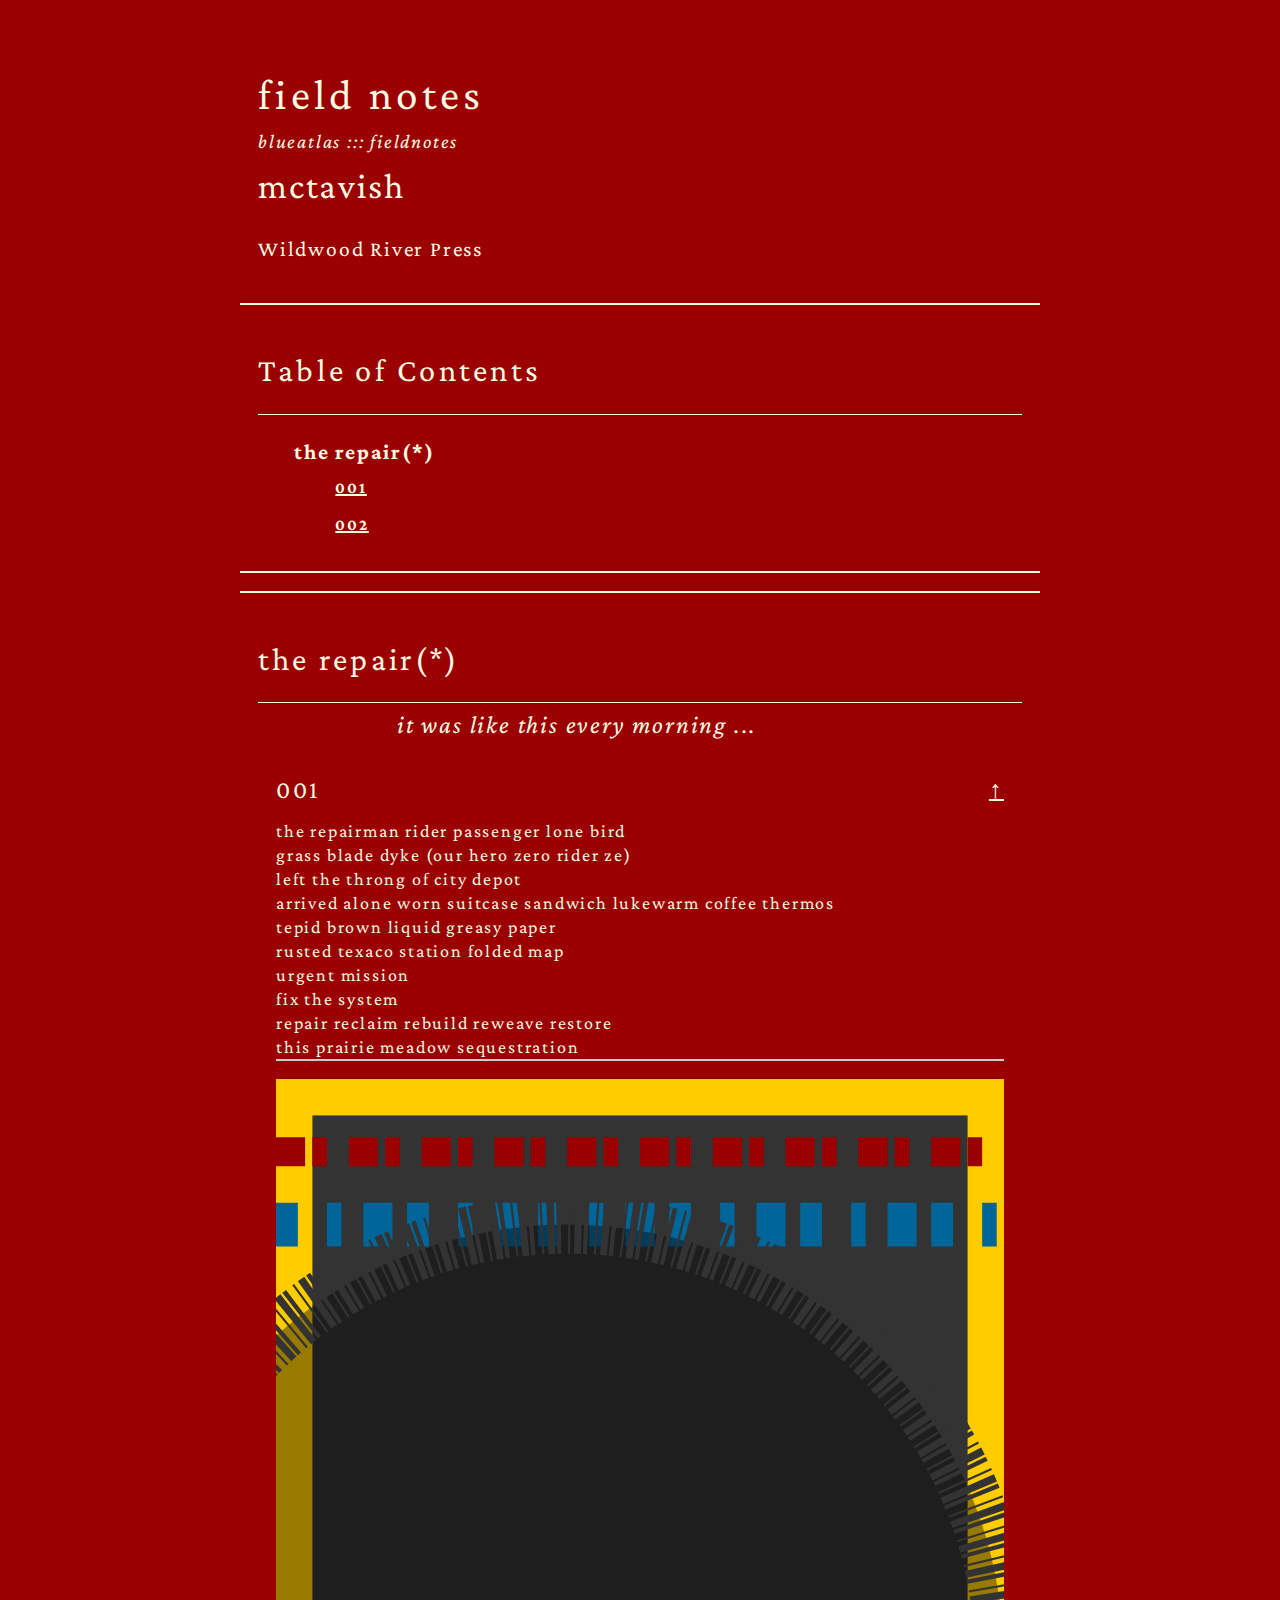
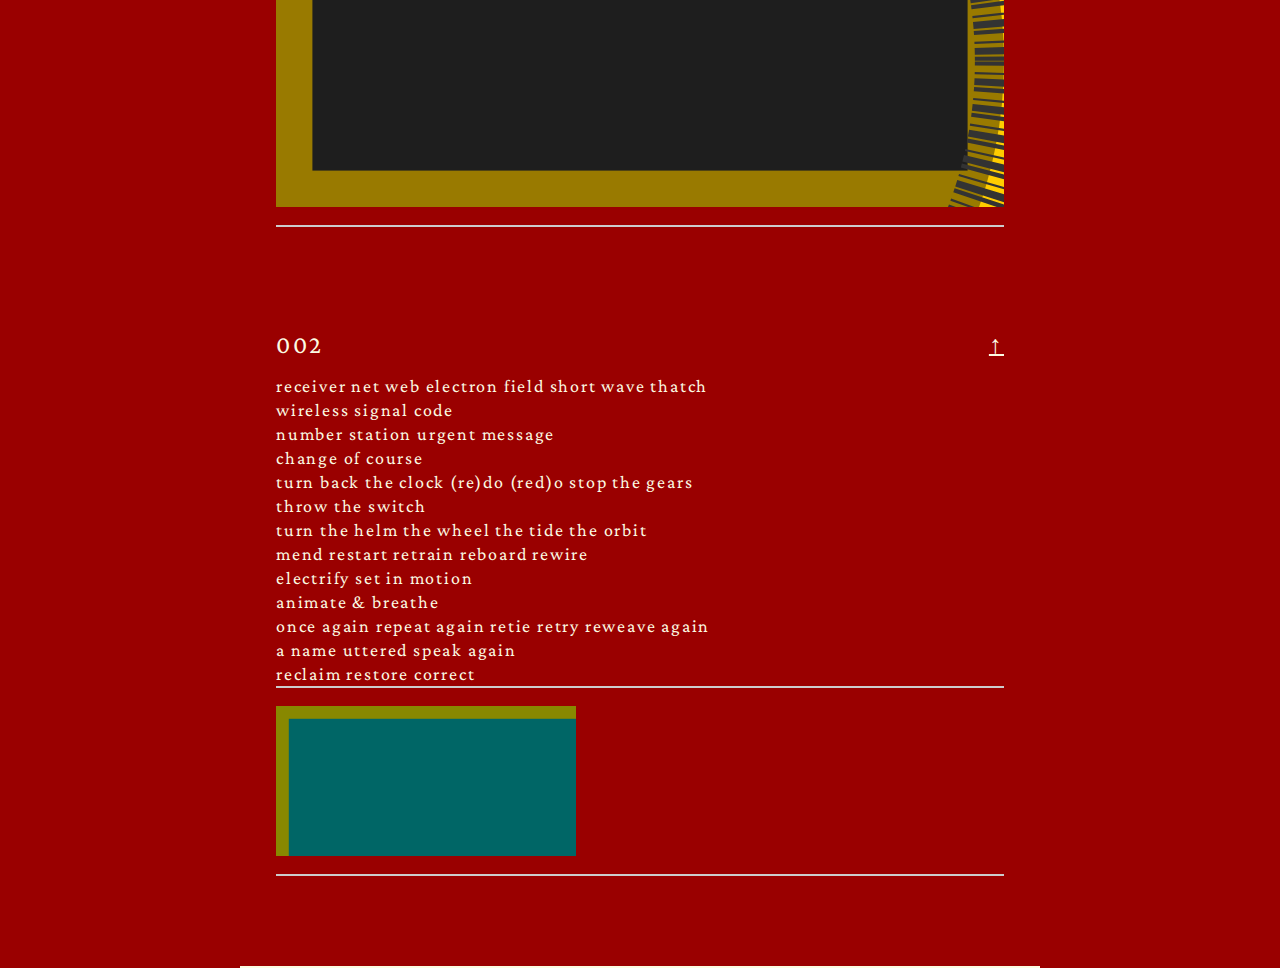
==== mill/indexbookprint.html @ 480694fa "working on printbook css" ====
<html>
<head>
	<title>field notes</title>
	<meta charset="utf-8"/>
	<meta name="viewport" content="width=device-width, initial-scale=1, maximum-scale=1.0"/>
	<meta name="description" content="the rider passenger repair(*)"/>
	<meta name="author" content="mctavish">
	<link rel="apple-touch-icon" sizes="180x180" href="/apple-touch-icon.png">
	<link rel="icon" type="image/png" sizes="32x32" href="/favicon-32x32.png">
	<link rel="icon" type="image/png" sizes="16x16" href="/favicon-16x16.png">
	<link rel="manifest" href="/manifest.json">
	<script type="application/ld+json">
		{
			"@context": "http://schema.org",
			"@type": "WebPage",
			"name": "field notes",
			"breadcrumb": "core text",
          	"url": "https://textfactory.work/indexbook.html",
			"description": "the rider passenger repair(*)",
			"datePublished": "Sun Jul 16 2023",
          	"image": "/apple-touch-icon.png",
			"author": "https://mctavish.work/index.html",
			"license": "http://creativecommons.org/licenses/by-nc-sa/3.0/us/deed.en_US"
		}
	</script>

	<!-- Global site tag (gtag.js) - Google Analytics -->
	<script async src="https://www.googletagmanager.com/gtag/js?id=G-0989MECNZV"></script>
	<script>
	  window.dataLayer = window.dataLayer || [];
	  function gtag(){dataLayer.push(arguments);}
	  gtag('js', new Date());
	  gtag('config', 'G-0989MECNZV');
	</script>
	<link rel="stylesheet" media="screen" href="css/bookweb.css"/>
	<link rel="stylesheet" media="print" href="css/bookprint.css"/>
	<style>
	@media only screen  {
		body {
			background-color: #9a0000;
		}
	}
	</style
	<script src=""></script>
</head>
<body><main id="top">
<header>
	<h1>field notes</h1>
	<h2>blueatlas ::: fieldnotes</h2>
	<h3 id="author">mctavish</h3>
	<h4 id="publisher">Wildwood River Press</h4>
</header>
<section class="interior num0 pagenonumbers notoc" id="sectiontoc">
<header>
	<h1>Table of Contents</h1>
</header>
	<div id="toc"><nav>
		<div class="sectionlink"><a id="link_sectionfieldnotes" href="#sectionfieldnotes">the repair(*)</a></div>
		<ul id="list_sectionfieldnotes"><li><a id="link_001" href="#001">001</a></li><li><a id="link_002" href="#002">002</a></li>
		</ul>
	</nav></div>
</section>
<section class="interior num2 pagestartnumbers" id="sectionfieldnotes">
<header>
	<h1>the repair(*)</h1>
</header>
	<div class="inscription">
	it was like this every morning ...
	</div>
<article id="001" class="">
<header>
	<h1>001 <span class="top"><a href="#sectiontoc" title="back to contents" alt="back to table of contents">&uarr;</a></span></h1>
</header>
<ul class="stanza expand">
<li>the repairman rider passenger lone bird</li>
</ul>
<ul class="stanza">
<li>grass blade dyke (our hero zero rider ze)</li>
</ul>
<ul class="stanza">
<li>left the throng of city depot</li>
<li>arrived alone worn suitcase sandwich lukewarm coffee thermos</li>
<li>tepid brown liquid greasy paper</li>
<li>rusted texaco station folded map</li>
<li>urgent mission</li>
<li>fix the system</li>
<li>repair reclaim rebuild reweave restore</li>
<li>this prairie meadow sequestration</li>
</ul>

		<figure class="frame">
		
<svg viewBox="0 0 100 100">
<rect x="0" y="0" width="100" height="100" stroke-width="10" stroke="#ffcc00" fill="#333333"/>
<line x1="0" x2="100" y1="10" y2="10" stroke-width="4" stroke="#9a0000" stroke-dasharray="4 1 2 3"/>
<line x1="0" x2="100" y1="20" y2="20" stroke-width="6" stroke="#006699" stroke-dasharray="3 4 2"/>
<circle cx="40" cy="80" r="60" stroke-width="8" stroke="#333333" fill="#000000" fill-opacity="0.4" stroke-dasharray="0.6 1 0.3"/>
</svg>

		</figure>
</article>
<article id="002" class="">
<header>
	<h1>002 <span class="top"><a href="#sectiontoc" title="back to contents" alt="back to table of contents">&uarr;</a></span></h1>
</header>
<ul class="stanza">
<li>receiver net web electron field short wave thatch</li>
<li>wireless signal code</li>
<li>number station urgent message</li>
<li>change of course</li>
<li>turn back the clock (re)do (red)o stop the gears</li>
<li>throw the switch</li>
<li>turn the helm the wheel the tide the orbit</li>
<li>mend restart retrain reboard rewire</li>
<li>electrify set in motion</li>
<li>animate & breathe</li>
</ul>
<ul class="stanza">
<li>once again repeat again retie retry reweave again</li>
<li>a name uttered speak again</li>
<li>reclaim restore correct</li>
</ul>

		<figure class="frame">
		
<svg >
<rect x="0" y="0" width="50vw" height="50vh" stroke-width="2vw" stroke="#888800" fill="#006666">
</svg>

		</figure>
</article>
</section>
</main>
</body>
</html>
---- mill/css/bookweb.css ----
@import url('https://fonts.googleapis.com/css2?family=Crimson+Pro:ital,wght@0,400;0,500;0,600;0,700;0,800;0,900;1,400;1,500;1,600;1,700;1,800;1,900&display=swap');
:root {
  --red: #9a0000;
  --yellow: #ffcc00;
  --blue: #006699;
  --bluegreen: #006969;
  --black: #000000;
  --warmblack: #191918;
  --gray: #484848;
  --lightgray: #888888;
  --warmgray: #4b4b44;
  --warmlightgray: #656560;
  --white: #ffffff;
  --warmwhite: #fcfbe3;
  --zhighest: 8888;
  --zhigher: 4444;
  --zhigh: 2222;
  --z0: 0;
  --zlow: -2222;
  --zlower: -4444;
  --zlowest: -8888;
  --indent1: 2em;
  --indent2: 4em;
  --indent3: 6em;
  --indent4: 8em;
  --indent5: 10em;
  --monospace_code: Courier, 'Andale Mono', AndaleMono, Monaco, monospace;
  --monospace: 'Lucida Console', 'Andale Mono', AndaleMono, Monaco, Courier, monospace;
  --monospace_zeroslash: Monaco, 'Andale Mono', AndaleMono, Courier, monospace;
  --monospace_zerodot: 'Andale Mono', AndaleMono, Monaco, Courier, monospace;
  --typewriter: 'American Typewriter', Didot, 'Times New Roman', serif;
  --sans: Verdana, Helvetica, Arial, Tahoma, 'Trebuchet MS', sans-serif;
  --serif: Georgia, Didot, 'Times New Roman', Times, serif;
  --cursive: 'Bradley Hand', 'Comic Sans MS', cursive, sans-serif;
  --dragons: Luminari, 'Bradley Hand', cursive, sans-serif;
  --oldbook: 'Palatino Linotype', 'Book Antiqua', Palatino, 'American Typewriter', 'Times New Roman', serif;
  --poetry: 'Crimson Pro', serif;
}


/* BLANK SLATE ::: Clear defaults */
html, body, div, span, applet, object, iframe,
h1, h2, h3, h4, h5, h6, p, blockquote, pre,
a, abbr, acronym, address, big, cite, code,
del, dfn, em, img, ins, kbd, q, s, samp,
small, strike, strong, sub, sup, tt, var,
b, u, i, center,
dl, dt, dd, ol, ul, li,
fieldset, form, label, legend,
table, caption, tbody, tfoot, thead, tr, th, td,
article, aside, canvas, details, embed,
figure, figcaption, footer, header, hgroup,
menu, nav, output, ruby, section, summary,
time, mark, audio, video {
	margin: 0;
	padding: 0;
	border: 0;
	font: inherit;
	font-size: 100%;
	vertical-align: baseline;
}
html {
	line-height: 1;
}
ul {
	list-style: none;
}
table {
	border-collapse: collapse;
	border-spacing: 0;
}
caption, th, td {
	text-align: left;
	font-weight: normal;
	vertical-align: middle;
}
q, blockquote {
	quotes: none;
}
q:before, q:after, blockquote:before, blockquote:after {
	content: "";
	content: none;
}
a img {
	border: none;
	display: inline;
}
article, aside, details, figcaption, figure, footer, header, hgroup, main, menu, nav, section, summary {
	display: block;
}
/* end blankslate*/
/* browser fonts ::: https://blog.hubspot.com/website/web-safe-html-css-fonts */
html {
	font-family: var(--poetry);
	font-size: 18px;
	line-height: 24px;
	letter-spacing: 0.1em;
	margin: 0;padding: 0;border: 0;
	vertical-align: baseline;
	min-width:100%;
	min-height:100%;
}
@media only screen and (max-width: 900px) {
	html {
		font-size: 16px;
	}
}
@media only screen and (max-width: 480px) {
	html {
		font-size: 14px;
		line-height: 19px;
		letter-spacing: 0.12em;
	}
}
.bold {
	font-weight: bold;
}
.underline {
	text-decoration: underline;
}
body { 
	margin: 0; padding: 0; border: 0;
	padding: 0px 0px;
	background-color: #006699;
	background-color: var(--blue);
	/*background: url(../Final3.jpg) no-repeat center fixed;
  	background-size: cover;*/
  	color: #fcfbe3;
  	color: var(--warmwhite);
	top:0; left:0;
	width:100%; height: 100%;
	min-width:100%;
	min-height:100%;
	text-align:left;
	letter-spacing: 0.1em;
	display: flex;
	justify-content: center;
	transition: background-color .2s ease-in-out;
}
main {
	position: relative;
	padding: 2em;
	transition: opacity 1s ease-in-out;
	border: 0px;
	width: 98%; 
	width:100%;max-width:800px;
}

article, section {
	padding: 1em;
}
section {
	margin-top: 1em;
	border-top: solid 2px var(--warmwhite);
	border-bottom: solid 2px var(--warmwhite);
    /*box-shadow: 0px 8px 4px -8px var(--warmwhite), 0px 9px 16px -9px var(--warmblack);*/
}
.optimize {
	-webkit-transform: translate3d(0, 0, 0);
	transform: translate3d(0, 0, 0);
	-webkit-transform: scale3d(1,1,1);
	transform: scale3d(1,1,1);	
}
.screenreader-text {
	position: absolute;
	left: -999px;
	width: 1px;
	height: 1px;
	top: auto;
}
header {
	/*max-width: 100%; width: 100%;*/
}
header {
	padding: 1em 0em;
	max-width: 100%; width: 100%;
	margin-bottom: .2em;
}
body main article > header {
	padding: 0.2em 0em;
	margin-bottom: .1em;
}
body main > header {
	padding: 1em 1em;
	max-width: 100%;
	margin-bottom: 1.2em;
    /*box-shadow: 0px 8px 4px -8px var(--warmwhite), 0px 9px 16px -9px var(--warmblack);*/
	/*background-color: var(--warmwhite);
	color: var(--blue);*/
}
body main section > header {
	border-bottom: solid 1px var(--warmwhite);
}
h1 {
	margin: 0px;
	margin-top: .4em;
	margin-bottom: .2em;
	font-size: 1.4em;
	line-height: 1.1em;
	letter-spacing: .1em;
}
body main > header > h1 {
	font-size: 2.4em;
}
body main > section > header > h1 {
	font-size: 1.8em;
}
article header h1 {
	margin-bottom:0.4em;
}
h2 {
	margin: 0px;
	margin-bottom: .4em;
	font-style: italic;
	font-size: 1.1em;
	line-height: 1.1em;
}
body main > header > h2 {
	font-size: 1.1em;
	line-height: 1.5em;
	font-style: italic;
}
h3 {
	margin: 0px;
	margin-bottom: 0.8em;
	font-size: 1em;
	line-height: 1.1em;
}
body main > header > h3 {
	font-size: 2em;
	line-height: 1.2em;
}
body main > header > h4 {
	font-size: 1.2em;
	line-height: 1.2em;
}
h5 {
	margin: 0px;
	margin-top: 1em;
	margin-bottom: 0.6em;
	font-size: 1.2em;
	line-height: 1em;
	font-weight: bold;
}
.flexcontainer {
	display: flex; /*or inline-flex*/
	flex-direction: row; /* || column || row-reverse || column-reverse; */
	flex-wrap: nowrap; /* wrap || wrap-reverse; */
	justify-content: flex-start; /* || flex-end || center || space-between || space-around */
	align-items: flex-start; /* || flex-end || center || stretch || baseline */
}
.flexitem {
	order: 0; /* or 1, 2, 3 ....*/
	flex-grow: 0; /* or 1, 2, 3 ... to let it grow to fit box ::: there is also a flex-shrink */
	flex-basis: auto; /* or a value 150px; */
	align-self:  auto; /* || flex-start || flex-end || center || baseline || stretch */
}
blockquote {
	margin:4%;
}
ul.circle li, ol.circle li, dl.circle dt { 
	display: list-item;
	padding-bottom: .6em;
}
ul.circle, ol.circle, dl.circle {
	margin-left:2em;
	list-style-type: circle;
	list-style-position: outside;
}
*.countsuffix, *.countprefix {
	counter-reset: countitem;
}
*.countprefix  *.countitem::before {
    counter-increment: countitem;
    content: " # " counter(countitem) " ";
}
*.countsuffix  *.countitem::after {
    counter-increment: countitem;
    content: " # " counter(countitem);
}

/* https://css-tricks.com/snippets/css/a-guide-to-flexbox/ */
/*nav ul {
	position: relative;
	list-style-type: none;
	display: flex;
	flex-wrap: wrap;
	align-items: center;
	flex-direction: row;
	justify-content: flex-start;
	padding: 1em 0em;
	margin: 0;
	vertical-align: baseline;
	z-index:8888;
}
nav ul li {
	padding: 1.2em;
	vertical-align: baseline;
	z-index:88888;
}
nav ul li.title {
	flex-grow: 2;
}*/

nav ul li {
	padding-bottom: 0.6em;
}
main > nav > ul {
    padding: 2em 2em 2em 2em;
	border-top: solid 2px var(--warmwhite);
	border-bottom: solid 2px var(--warmwhite);
    /*box-shadow: 0px 8px 4px -8px var(--warmwhite), 0px 9px 16px -9px var(--warmblack);*/
}
nav ul {
    padding: 0.4em 2em 0.8em 2em;
    /*box-shadow: 0px 8px 4px -8px var(--warmwhite), 0px 9px 16px -9px var(--warmblack);*/
}
nav ul li ul {
	margin-left:2em;
	font-size:.8em;
	line-height: 1em;
}
p.noweb {
	display:none;
}
.noweb {
	display:none;
}
p.citation {
	text-align: left;
	padding-left: 1.5em;
  	text-indent: -1.5em;
  	text-indent: hanging;
}
p {
	margin: 0;
	margin-top: .8em;
	margin-bottom: .8em;
	line-height: 1.5em;
}
div {
	line-height: 1.5em;
}
div.address {
	line-height: 1;
}
#sectiontoc ul li {
	list-style-type: none;
	font-size: 0.9em;
	font-weight:400;
}
section#sectiontoc > div {
	margin-left:2em;
}
section#sectiontoc  ul {
	margin: 0.3em;
	padding: 0em 0em 0em 2em;
	margin-right: 0em;
}
section#sectiontoc div.sectionlink {
	font-size:1.2em;
	font-weight:500;
	margin-top: 1.0em;
}
section#sectiontoc div.sectionlink a {
	text-decoration: none;
}
span.top {
	float:right;
}
span.indent1 {
	padding-left: var(--indent1)
}
span.indent2 {
	padding-left: var(--indent2)
}
span.indent3 {
	padding-left: var(--indent3)
}
span.indent4 {
	padding-left: var(--indent4)
}
span.indent5 {
	padding-left: var(--indent5)
}
div.inscription {
	font-size:0.8em;
	margin-left:4em;
}
article div.inscription {
	margin-top:0em;
	padding-top:0em;
	font-size: 0.8em;
	margin-left: 4em;
	color: var(--warmwhite);
}
#afterword, #acknowledgments, #essay, #bio, #notes3rivers, #grantthanks  {
	text-align: justify;
	text-align-last: left;
}
section > div.inscription {
	font-size: 1.4em;
	font-style: italic;
	padding-left: 5%;
	color: var(--warmwhite);
}
pre {
	white-space: pre-wrap;
	white-space: -moz-pre-wrap;
	white-space: -o-pre-wrap;
	word-wrap: break-word;
}
i {
	font-style: italic;
}
.italic {
	font-style: italic;
}
code {
	font-family: Courier, 'Andale Mono', AndaleMono, Monaco, monospace;
	font-family: var(--monospace_code);
	font-size: 0.8em;
}
.center {
	text-align: center;
}
p.code, div.code {
	font-family: Courier, 'Andale Mono', AndaleMono, Monaco, monospace;
	font-family: var(--monospace_code);
	font-size: 0.8em;
	white-space: pre-wrap;
	white-space: -moz-pre-wrap;
	white-space: -o-pre-wrap;
	word-wrap: break-word;
	padding-left:4em;
	padding-right:4em;
}
a {
	font-weight:bold;
	text-decoration: none;
	text-decoration: underline solid 2px var(--warmwhite);
	color: #fcfbe3;
	color: var(--warmwhite);
}
/*
main a:before {
	color: #fcfbe3;
	color: var(--warmdarkgray);
	font-weight:bolder;
	content: "> ";
}
main a:after {
	color: #fcfbe3;
	color: var(--warmlightgray);
	font-weight:bolder;
	content: " .. ";
}
*/
a:hover, a:focus {
	color: var(--warmwhite);
	text-decoration: underline solid 3px var(--warmgray);
	outline: solid 2px var(--warmblack);
	outline-offset: 0.5em;
}
svg.icon {
	width: 50px;
}
@keyframes dash {
  to {
    stroke-dashoffset: 0;
  }
}
figure {
	margin-bottom: 3.0em;
	text-align:left;
	border-top: solid 2px #cccccc;
	border-bottom: solid 2px #cccccc;
	padding-top:1em;
	padding-bottom:1em;
}
figure img {
	clear:both;
	vertical-align:middle;
	max-width:100%;
	max-height:100%;
}
figure video {
	clear:both;
	max-width:100%;
	max-height:100%;
}
figure audio {
	clear:both;
	max-width:100%;
	max-height:100%;
}
figure figcaption {
	margin:top: 1em;
	font-size:.8em;
}
div.vimeowrapper16x9 {
	position: relative;
	/*max-width : 1280px;*/
	padding-bottom: 56.25%; /* 16:9 */
	padding-top: 25px;
	height: 0;
}
div.vimeowrapper16x9 iframe {
	position: absolute;
	top: 0;
	left: 0;
	width: 100%;
	height: 100%;
}
.vimeo-wrapper {
   position: fixed;
   top: 0;
   left: 0;
   width: 100%;
   height: 100%;
   z-index: -1;
   pointer-events: none;
   overflow: hidden;
}
.vimeo-wrapper iframe {
   width: 100vw;
   height: 56.25vw; /* Given a 16:9 aspect ratio, 9/16*100 = 56.25 */
   min-height: 100vh;
   min-width: 177.77vh; /* Given a 16:9 aspect ratio, 16/9*100 = 177.77 */
   position: absolute;
   top: 50%;
   left: 50%;
   transform: translate(-50%, -50%);
}
select {
	width: 80%;
	padding: 12px 20px;
	margin: 8px 0;
	box-sizing: border-box;
	font-size: 1.1em;
	font-weight: bold;
	color: #000000;
}
input[type="submit"] {
	width: 80%;
	padding: 12px 20px;
	margin: 8px 0;
	box-sizing: border-box;
	font-size: 1.1em;
	font-weight: bold;
	color: #ffffeb;
	background-color: #9a0000;
	color: var(--warmwhite);
	background-color: var(--red);
}
input[type="text"] {
	width: 90%;
	padding: 12px 20px;
	margin: 8px 0;
	box-sizing: border-box;
}
div.input {
	padding: 1em;
	width: 95%;
}
div.inputgroup {
	margin: 1em;
	width: 95%;
	padding: 1em;
	border-left: 2px solid #ffcc00;
}
label::before {
	content: "::: ";
	color: #ffcc00;
	color: var(--red);
}
input[type="radio"], input[type="checkbox"], input[type="number"] {
	margin: 1em 1em;
	padding: 0.5em;
	display: inline;
	font-size: 1.1em;
	/* outline: 2px solid #cccccc; */
}
label {
	font-size: 1.1em;
	display: inline;
}
---- mill/css/bookprint.css ----
/*https://www.w3.org/TR/css-page-3/ */
/*https://www.princexml.com/doc/paged/ */
@import url('https://fonts.googleapis.com/css2?family=Crimson+Pro:ital,wght@0,400;0,500;0,600;0,700;0,800;0,900;1,400;1,500;1,600;1,700;1,800;1,900&display=swap');
:root {
  --red: #9a0000;
  --yellow: #ffcc00;
  --blue: #006699;
  --bluegreen: #006969;
  --black: #000000;
  --warmblack: #191918;
  --gray: #484848;
  --lightgray: #888888;
  --warmgray: #4b4b44;
  --warmlightgray: #656560;
  --white: #ffffff;
  --warmwhite: #fcfbe3;
  --richblack: #010203;
  --richgray1: #2a2a2b;
  --richgray2: #4f4f50;
  --richgray3: #777878;
  --richgray4: #a2a3a3;
  --richgray5: #d0d0d0;
  --richgray6: #ffffff;
  --indent1: 2em;
  --indent2: 4em;
  --indent3: 6em;
  --indent4: 8em;
  --indent5: 10em;
  --poetry: 'Crimson Pro', serif;
  --margin: 1in;
  --width: 8in;
  --height: 8in;
  --innerwidth: 5.5in;
  --innerheight: 5.5in;
}
/* https://developer.mozilla.org/en-US/docs/Web/CSS/break-before */
@page {
  margin: var(--margin);
  size: 5.5in 8.5in;
  size: A5 landscape;
  size: A5;
  size: var(--width) var(--height);
        marks: crop cross;
        bleed: 0.25in;
        -prince-trim: 0.25in;
}
main > header {
	page: pagebooktitle;
}
section#sectionfrontmatter {
	font-size: 10pt;
	line-height: 1.2;
	page: pagenonumbers;
}
section.pagenonumbers {
	page: pagenonumbers;
}
section#prelude > article.lowertopmargin {
	margin-top:30%;
}
section#sectionfrontmatter > article.lowertopmargin {
	margin-top:30%;
}
section#sectionfrontmatter > article.regularmargin {
	margin-top:0;
}
blockquote {
	margin: 0.25in;
}
section#bookinscription {
	page: pagebookinscription;
}
section.pagestartnumbers {
	page: pagestartnumbers;
}
section.pagefrontmatter, main > header, div.blank, section#prelude > article  {
	page: pagefrontmatter;
}
section > header > h1 {
	string-set: doctitle content();
	page: pagefrontmatter;
}
section.pagenonumbers {
	page: pagenonumbers;
}
section#sectiontoc {
	page: pagenonumbers;
	/*display: none;*/
}
#sectiontoc ul li a::after {
	content: leader(' . ') target-counter(attr(href), page);
}
section.pagestartnumbers {
	counter-reset: page 1;
}
@page blank :left{
  @bottom-left {
    content: "";
  }
}
@page blank :right{
  @bottom-right {
    content: "";
  }
}
@page pagenonumbers :left{
  @bottom-left {
    content: "";
  }
}
@page pagenonumbers :right{
  @bottom-right {
    content: "";
  }
}
@page pagewithborderline {
    border-top: thin black solid;
    border-bottom: thin black solid;
}
@page pagefrontmatter :left{
	margin-top:30%;
  @bottom-left {
    content: "";
  }
}
@page pagefrontmatter :right{
	margin-top:30%;
  @bottom-right {
    content: "";
  }
}
@page pagefigure {
	margin: 0;
}
@page pagelowerstart {
	margin-top: 30%;
}
@page pagebooktitle {
	margin-top: 30%;
}
@page pagebooktitle {
	margin-top: 30%;
}
@page pagebookinscription {
	margin-top: 30%;
}
/*
@page :first {
	margin: 40% 10%;
}
*/
@page :left {
  margin-right: 1.2in;
}
@page :right {
  margin-left: 1.2in;
}
/*
@page :right {
  @top-right {
    content: string(doctitle);
    margin: 30pt 0 10pt 0;
    font-size: 9pt;
  }
}
*/
@page :right{
  @bottom-right {
    content: counter(page);
	font-weight:400;
	font-size: 20pt;
	color: var(--richgray3);
    margin-bottom: 0.6in;
  }
}
@page :left{
  @bottom-left {
    content: counter(page);
	font-weight:400;
	font-size: 20pt;
	color: var(--richgray3);
    margin-bottom: 0.6in;
  }
}
/*
@page :blank {
  @top-center { content: "This page is intentionally left blank." }
}
*/
#afterword, #acknowledgments, #essay, #bio, #notes3rivers, #grantthanks  {
	text-align: justify;
	hyphens: none;
	text-align-last: left;
}
html {
	font-size: 11pt;
	background: #fff;
	color: var(--richblack);
}
body {
	font: 11pt var(--poetry);
	line-height: 1.4;
}
main > header, section#prelude > header {
	text-align: center;
}
main > header > h1, section#prelude > header > h1 {
	font-size: 2.5em;
	font-weight: 400;
	color: var(--richgray1);
	letter-spacing: 0.015em;
}
main > header > h2 {
	font-size: 1.3em;
	font-weight: 400;
	color: var(--richgray1);
}
main > header > h3 {
	margin-top: 5em;
	font-size: 1.8em;
	letter-spacing: 0.02em;
	font-weight: 400;
	color: var(--richgray1);
}
main > header > h4 {
	margin-top: 10em;
	margin-bottom: 0;
	font-size: 1.2em;
	letter-spacing: 0.01em;
	font-weight: 400;
	color: var(--richgray2);
}
h1 {
	font-size: 24pt;
	font-size: 1.4em;
	letter-spacing: 0.05em;
	font-weight: 600;
	color: var(--richgray2);
}
h2, h3, h4 {
	font-size: 14pt;
	margin-top: 1mm;
	color: var(--richgray2);
	font-size: 1.2em;
}
h5 {
	color: var(--richgray1);
	font-size: 1.1em;
  	break-after: avoid-page;
}
section > header > h1 {
	font-size: 2.0em;
	font-weight: 400;
	color: var(--richgray2);
	letter-spacing: 0.02em;
}
article, article header, article header h1 {
	margin-top:0;
	padding-top:0;
}
article h1 {
	margin-bottom:0.8em;
}
article:has(div.inscription) header h1 {
	margin-bottom:0.1em;
}
article .inscription {
	margin-top:0em;
	font-size: 10pt;
	font-size: 0.9em;
	margin-left: 3em;
	color: var(--richgray2);
}
section > div.inscription {
	font-size: 1.4em;
	font-style: italic;
	padding-top: 40%;
	padding-left: 40%;
	color: var(--richgray2);
}
#copyright,#publisher {
	margin-top:8em;
}
figure {
  break-before: page;
}
article {
  break-before: page;
}
section#sectiontoc > div {
  break-before: recto;
}
section > article:first-of-type {
	break-before: recto;
}
main > header, section#prelude > header {
	break-before: recto;
}
section {
	break-before: recto;
}
section#frontmatter, section#prelude > article:first-of-type {
	break-before: verso;
}
h1, h2, h3 {
  break-after: avoid-page;
}
article {
  break-inside: avoid-page;
}
div.blank {
  page: blank;
}
.frame {
	position:absolute;
	top:0; left:0;
	width: var(--width);
	height: var(--height);
	background-color: #999999;
	padding-top:0;
	page: pagefigure;
}
svg {
	top:0; left:0;
	width: var(--width);
	height: var(--height);
}
/*
.address {
	line-height: 1.2;
}
*/
span.indent1 {
	padding-left: var(--indent1)
}
span.indent2 {
	padding-left: var(--indent2)
}
span.indent3 {
	padding-left: var(--indent3)
}
span.indent4 {
	padding-left: var(--indent4)
}
span.indent5 {
	padding-left: var(--indent5)
}
.top {
  display: none;
}
a {
	color: #000;
	color: var(--richblack);
	text-decoration: none;
}
#sectiontoc ul li {
	list-style-type: none;
	font-size: 10pt;
	color: var(--richblack);
	font-weight:400;
}
section#sectiontoc  ul {
	margin: 0.3em;
	margin-right: 0em;
	break-before: avoid-page;
	orphans: 4;
}
section#sectiontoc div.sectionlink {
	font-size:1.1em;
	color: var(--richgray1);
	font-weight:400;
	margin-top: 1.1em;
	break-after: avoid-page;
}
section#sectiontoc  div.sectionlink > a{
	font-size:1.1em;
	color: var(--richgray1);
	font-weight:500;
}
article.moreroom  p {
	margin-bottom: 2.4em;
}
p.citation {
	text-align: left;
	padding-left: 1.5em;
  	text-indent: -1.5em;
  	text-indent: hanging;
}
figure {
	margin-top: 3em;
	margin-bottom: 3em;
	margin-top: 0em;
	margin-bottom: 0em;
	padding: 0;
}
img {
	margin:0.06in;
	margin-top:0.07in;
	max-width:20%
}
p {
  orphans: 3;
  widows: 4;
}
article.prose  p {
  orphans: 2;
  widows: 1;
}
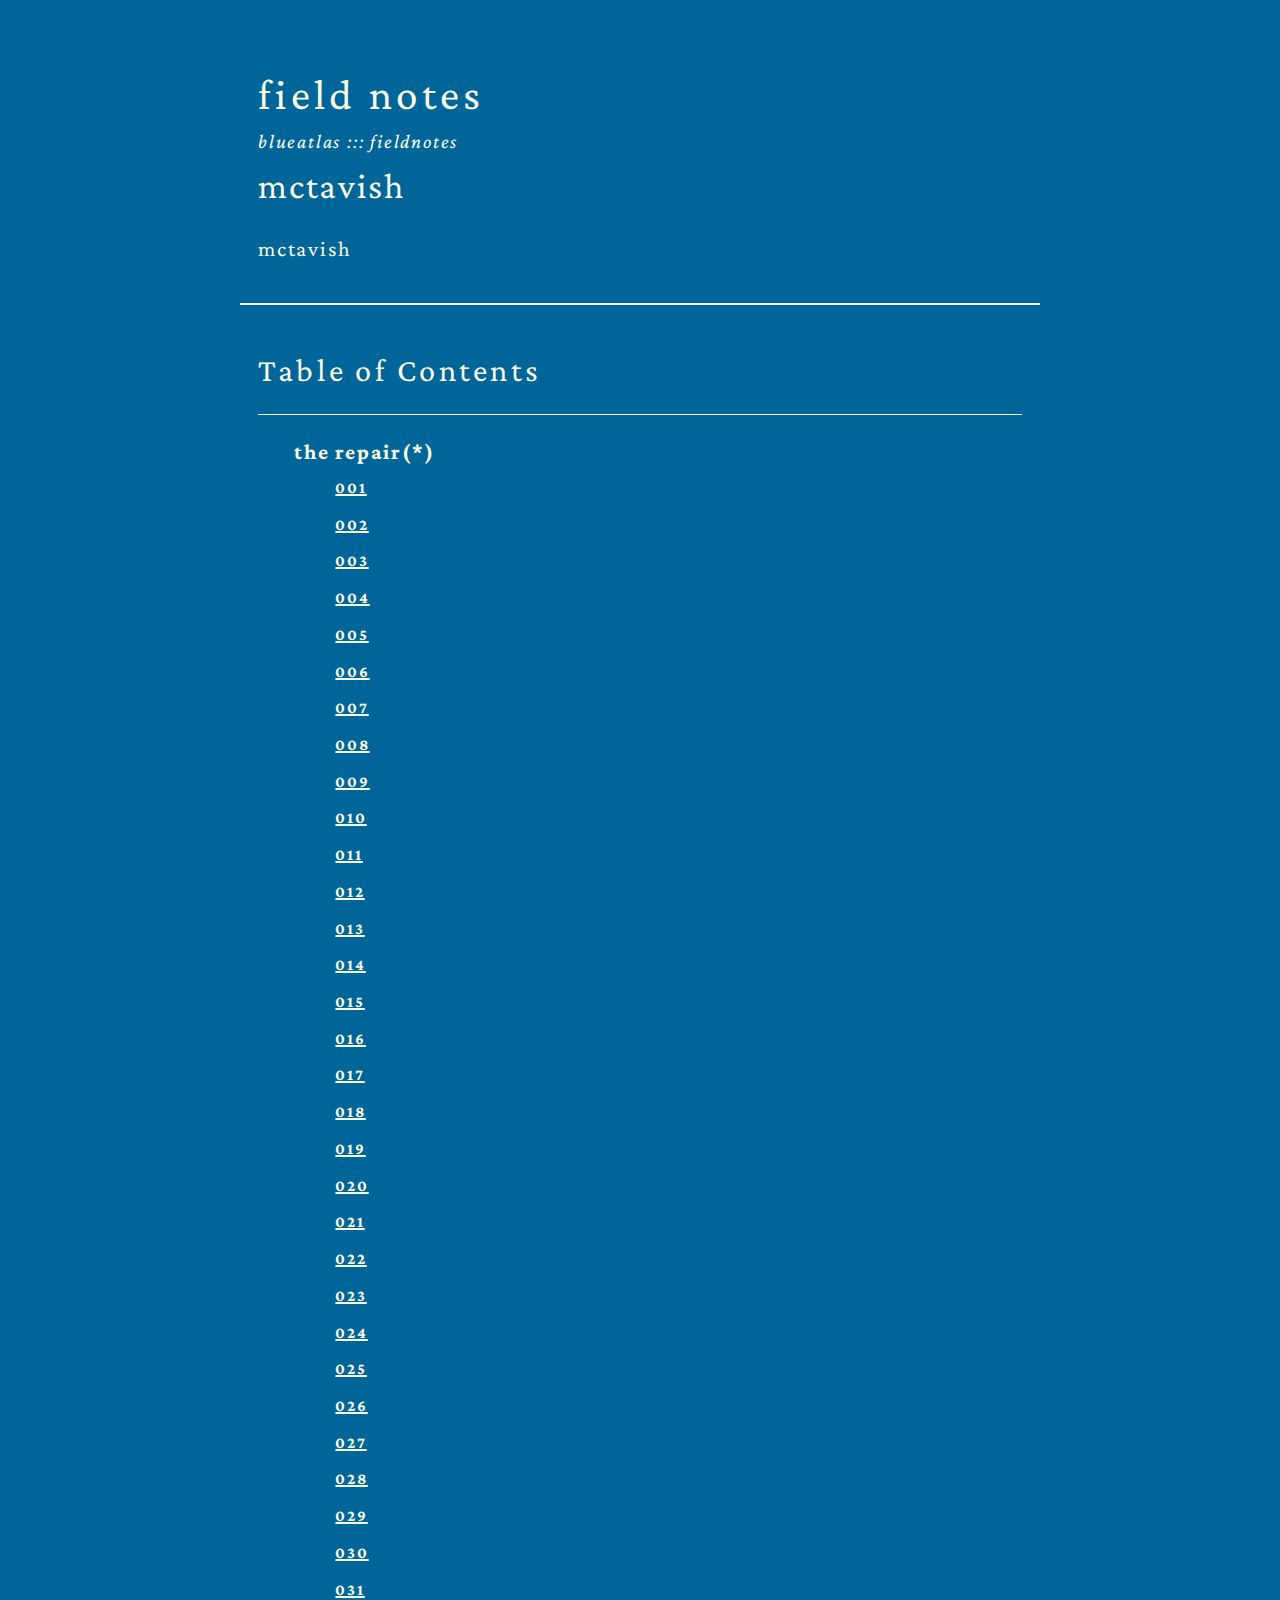
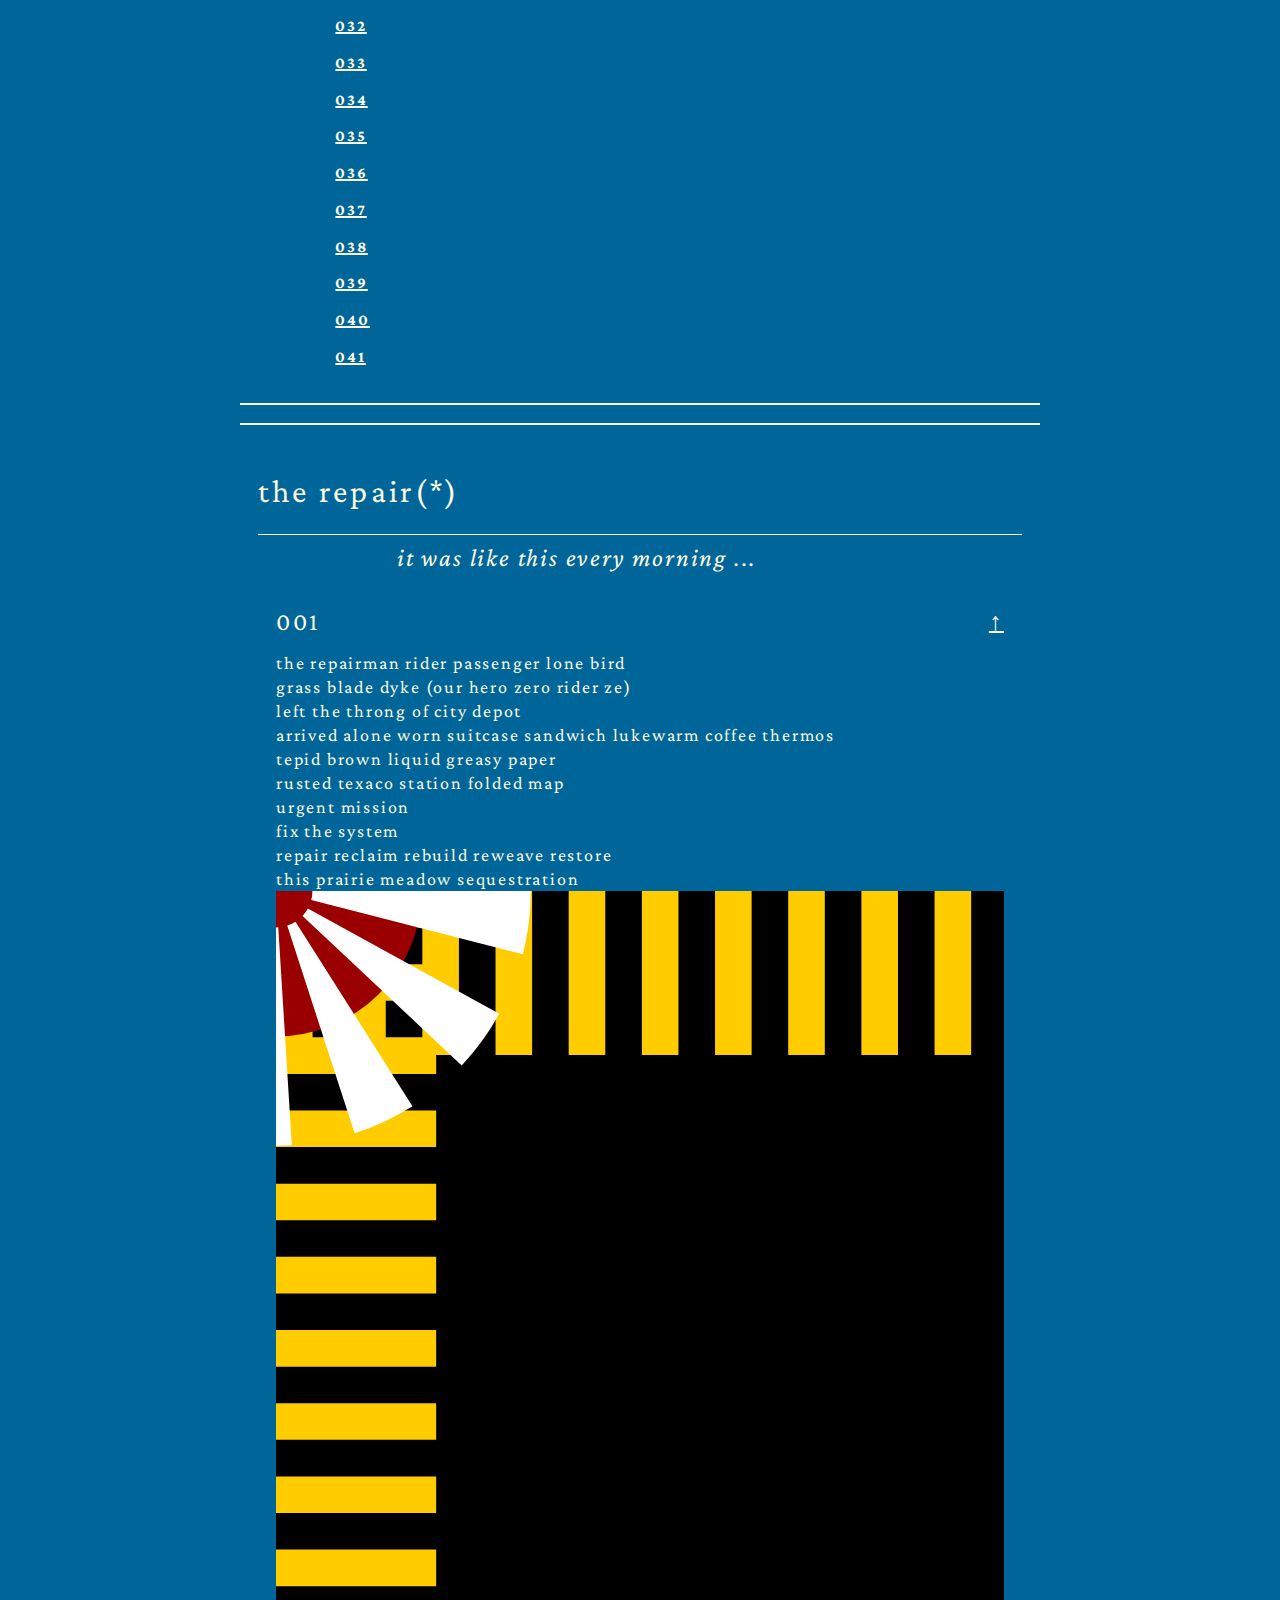
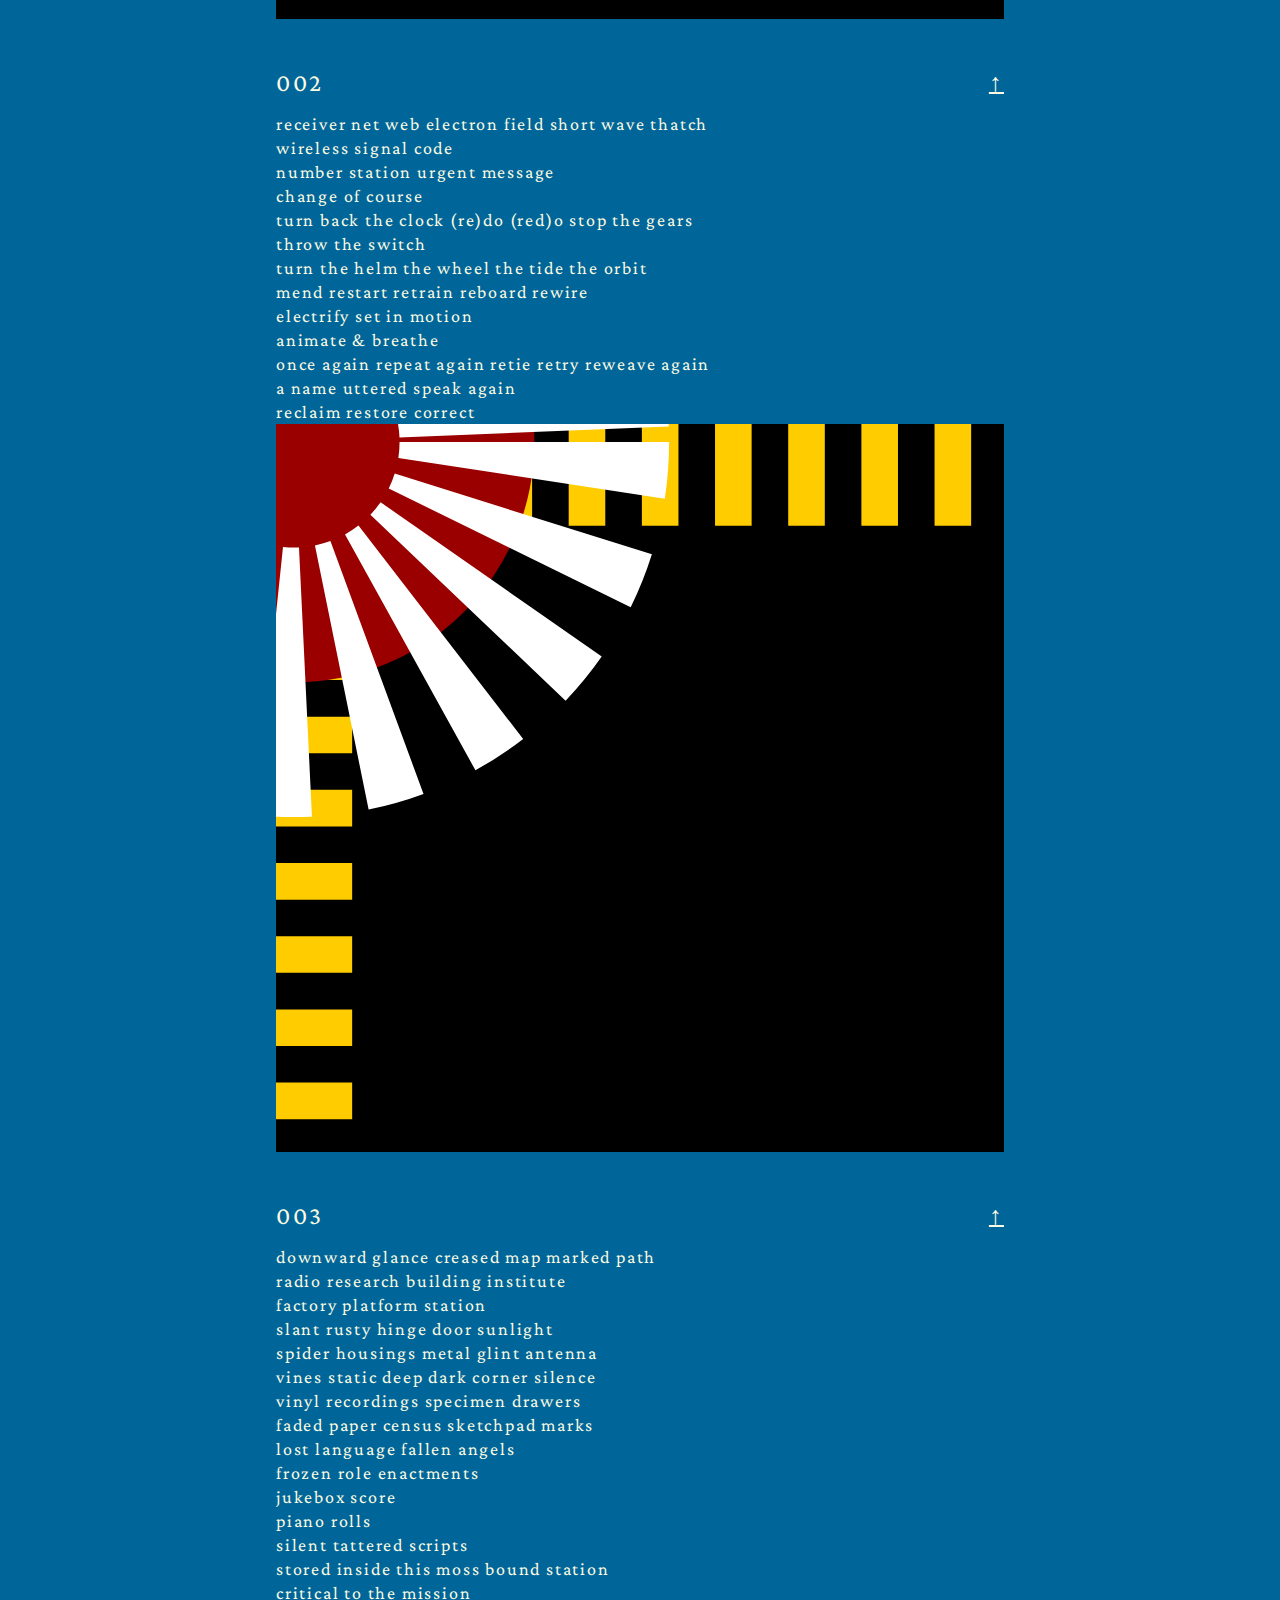
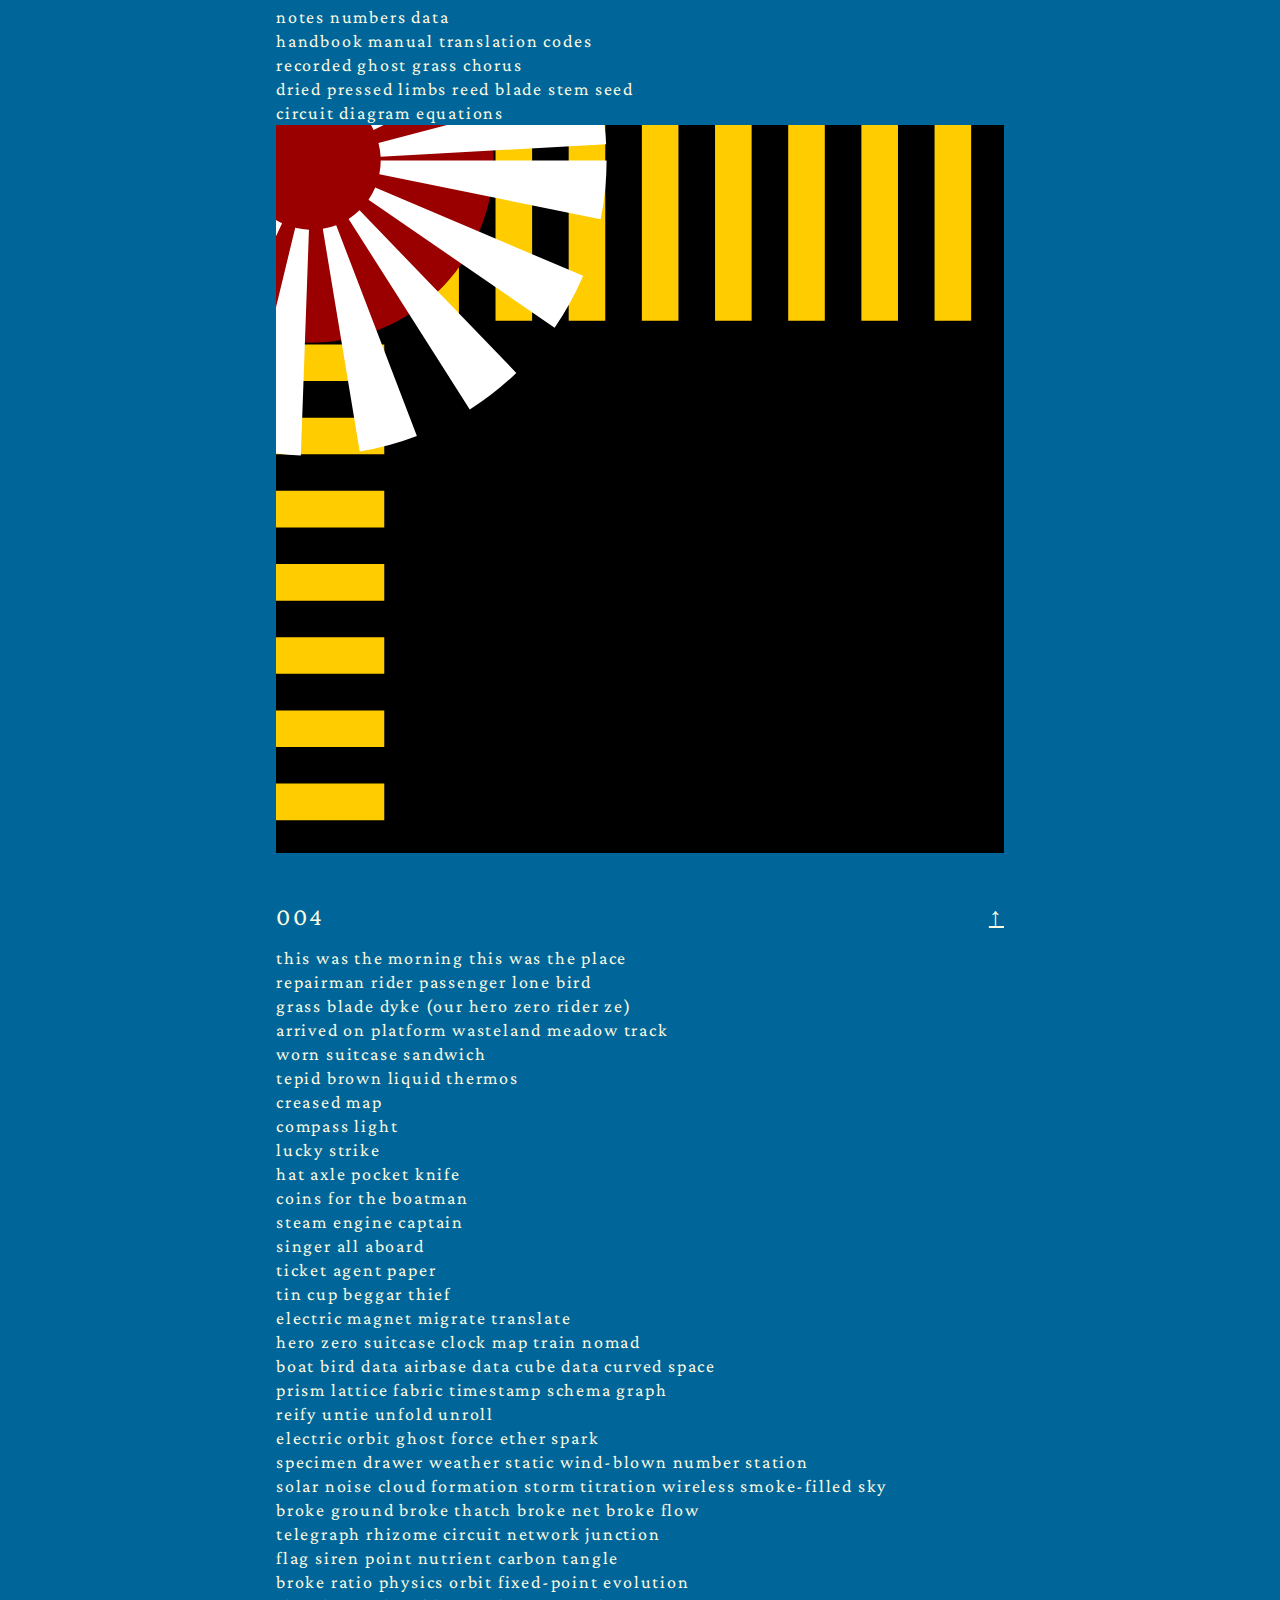
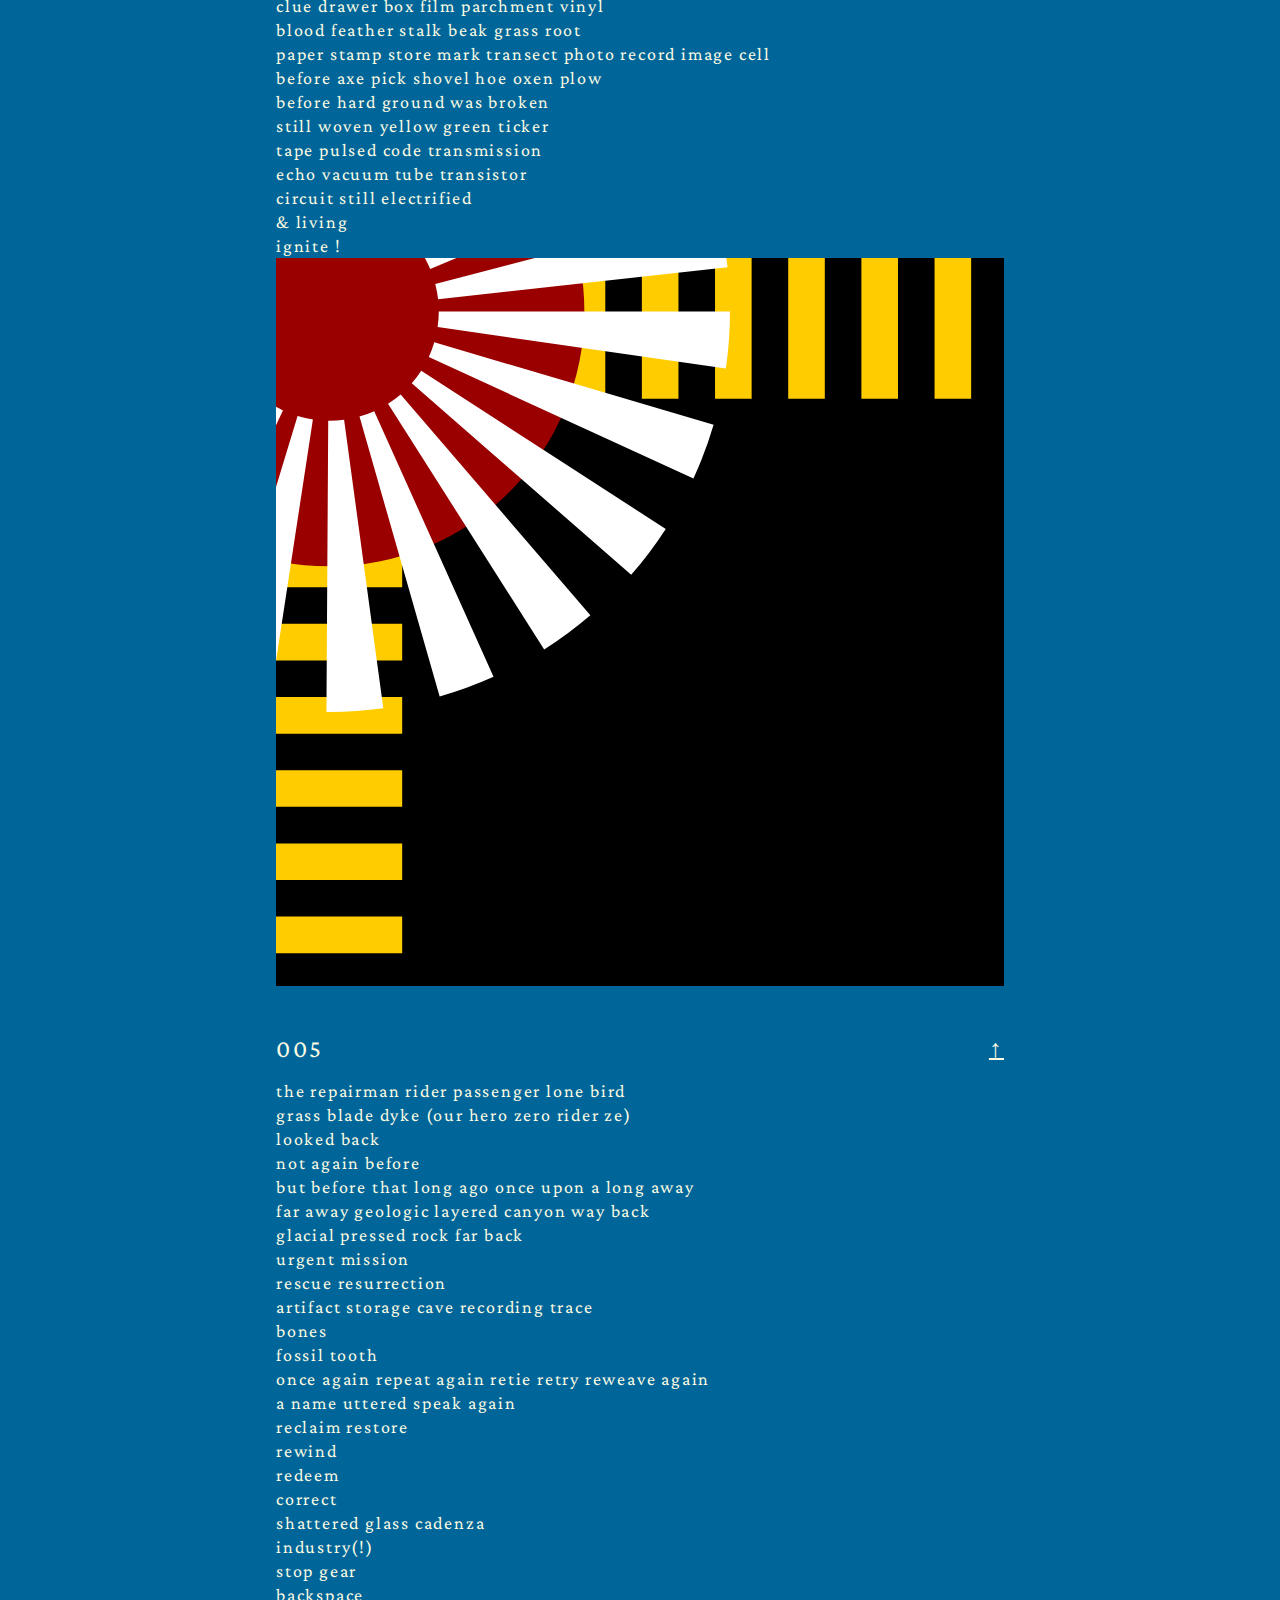
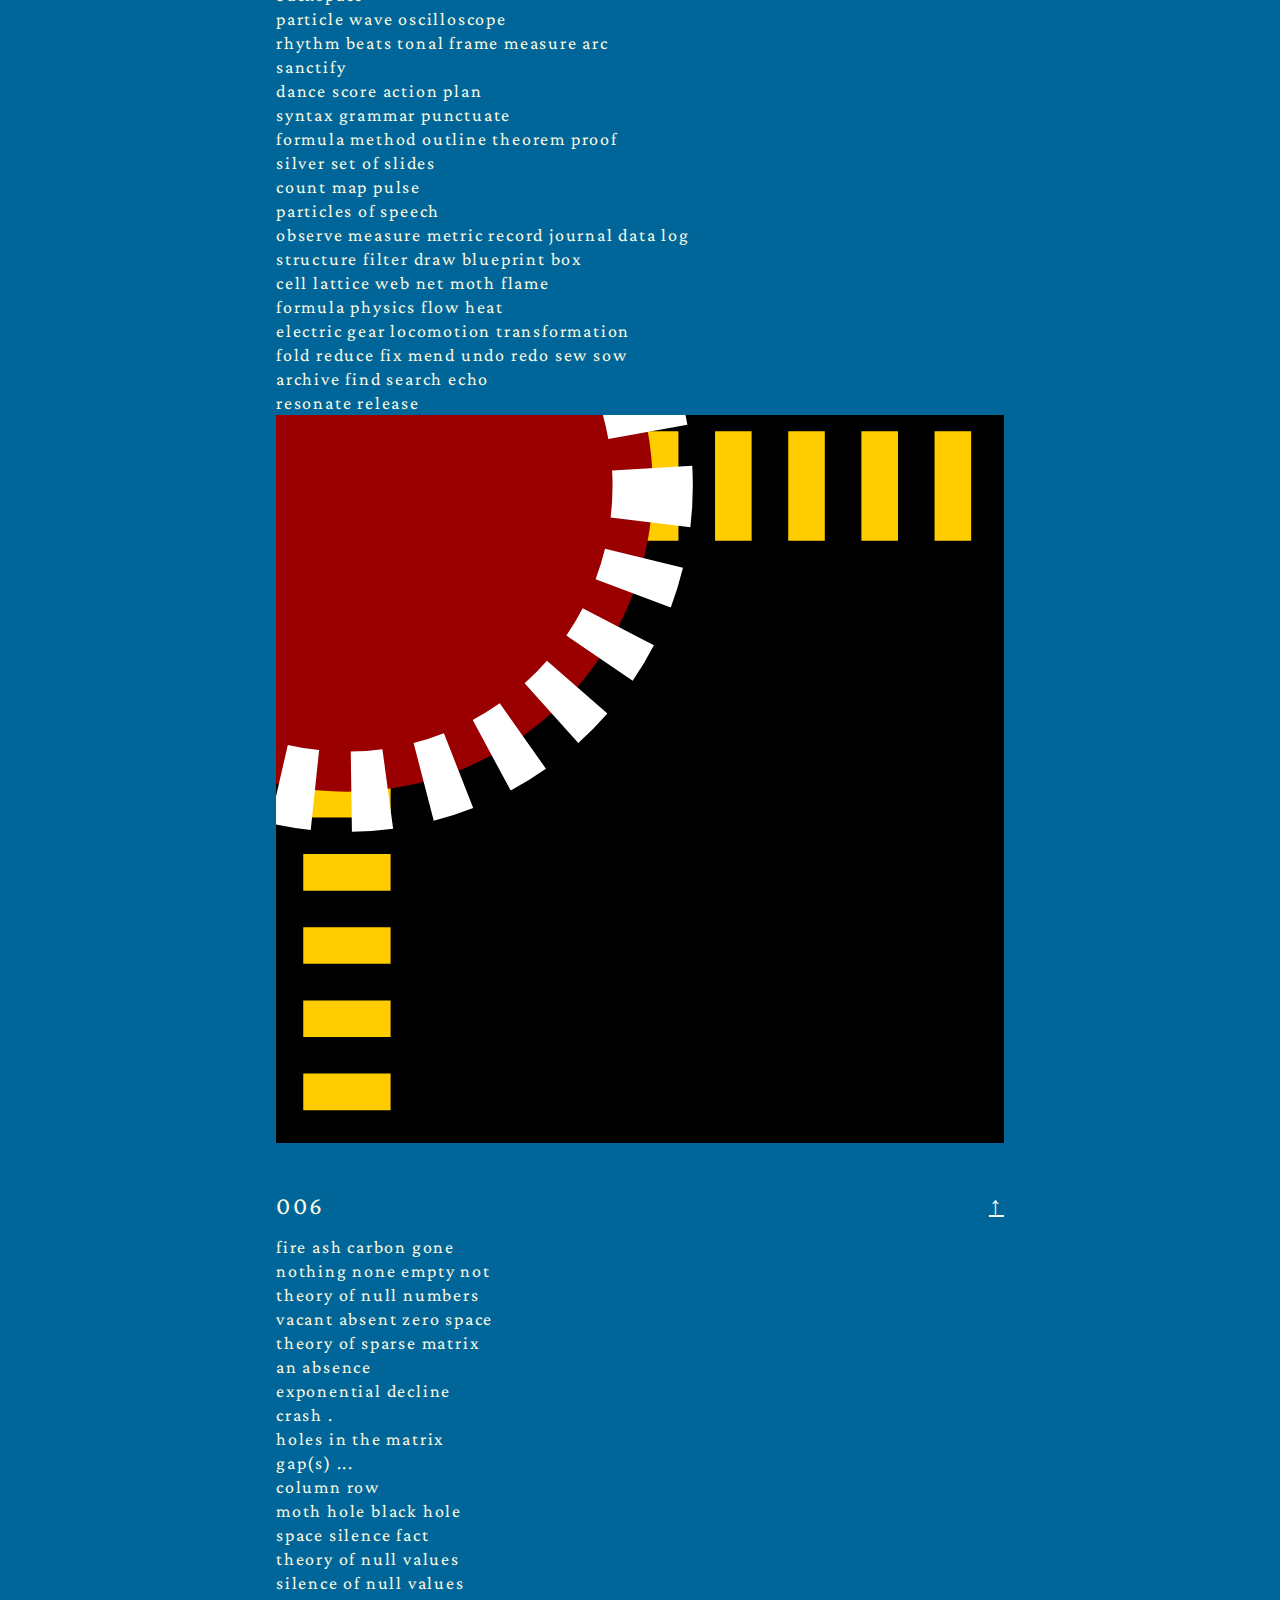
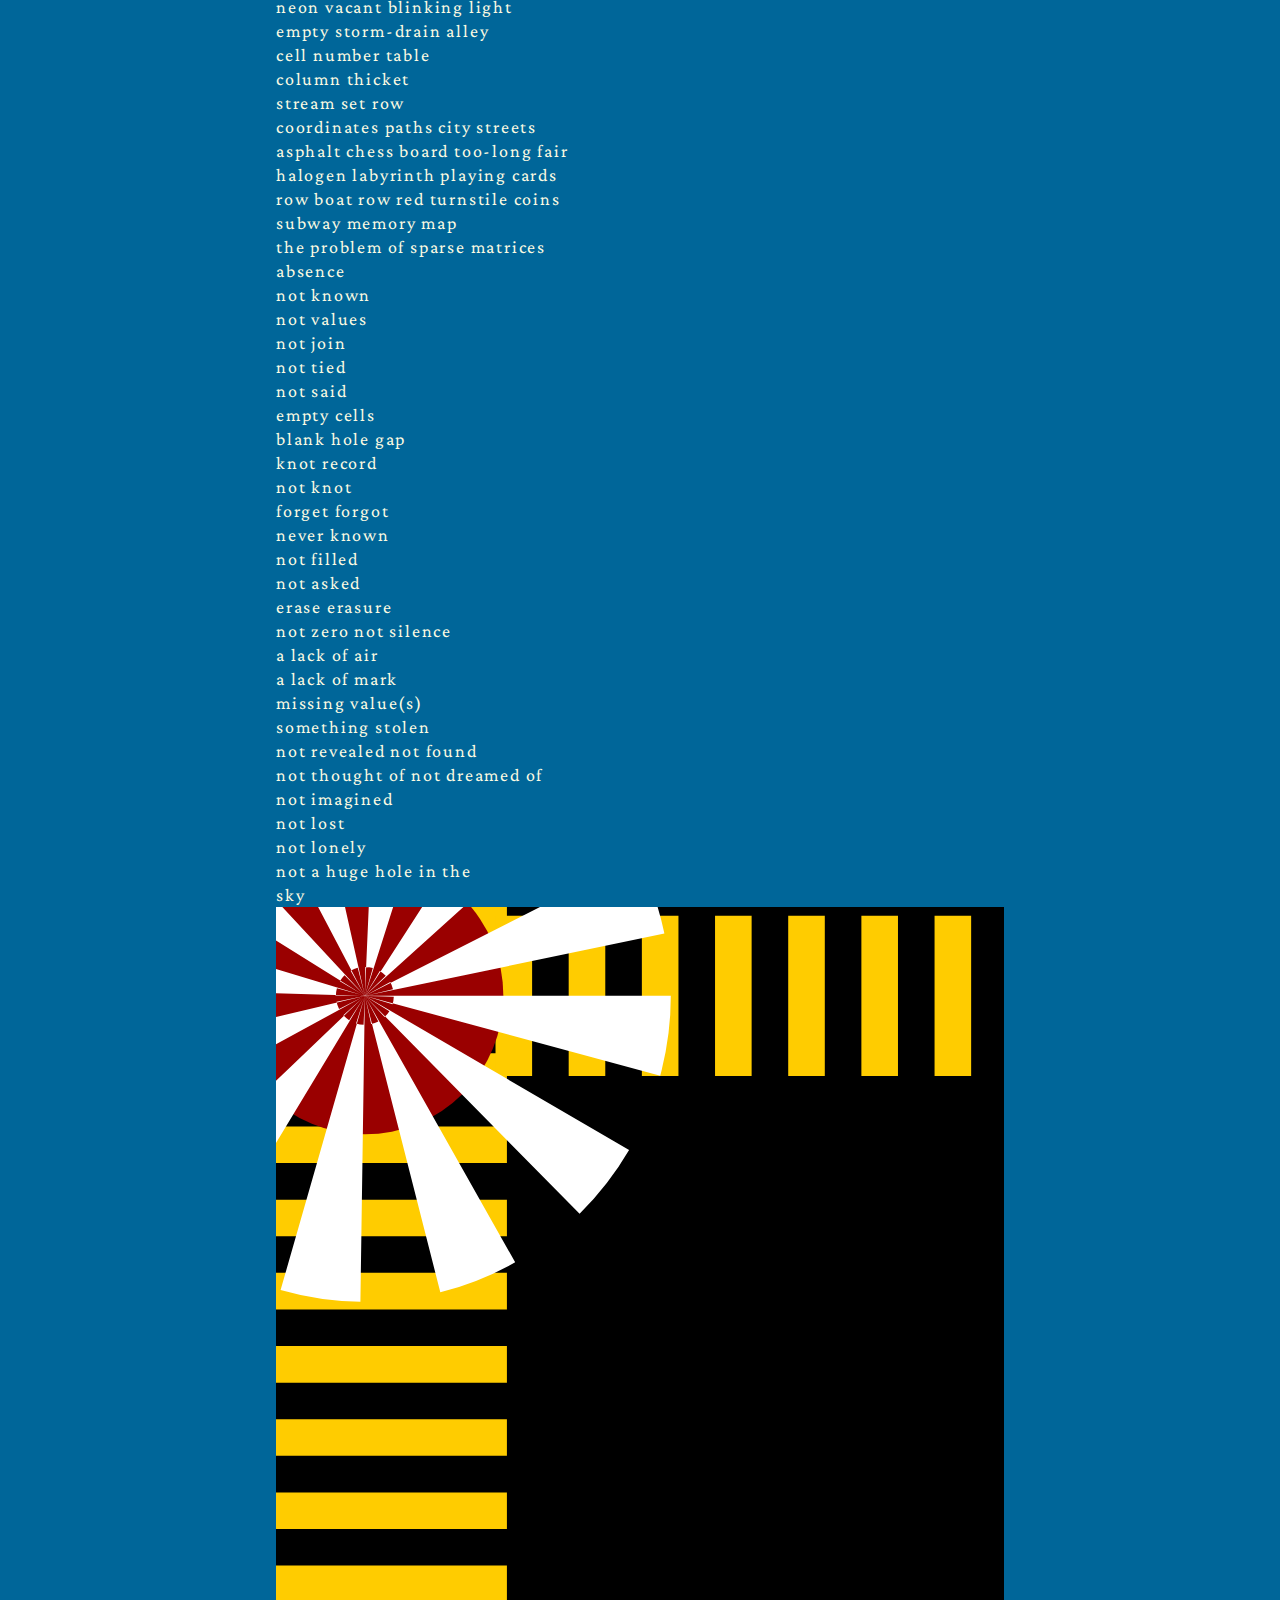
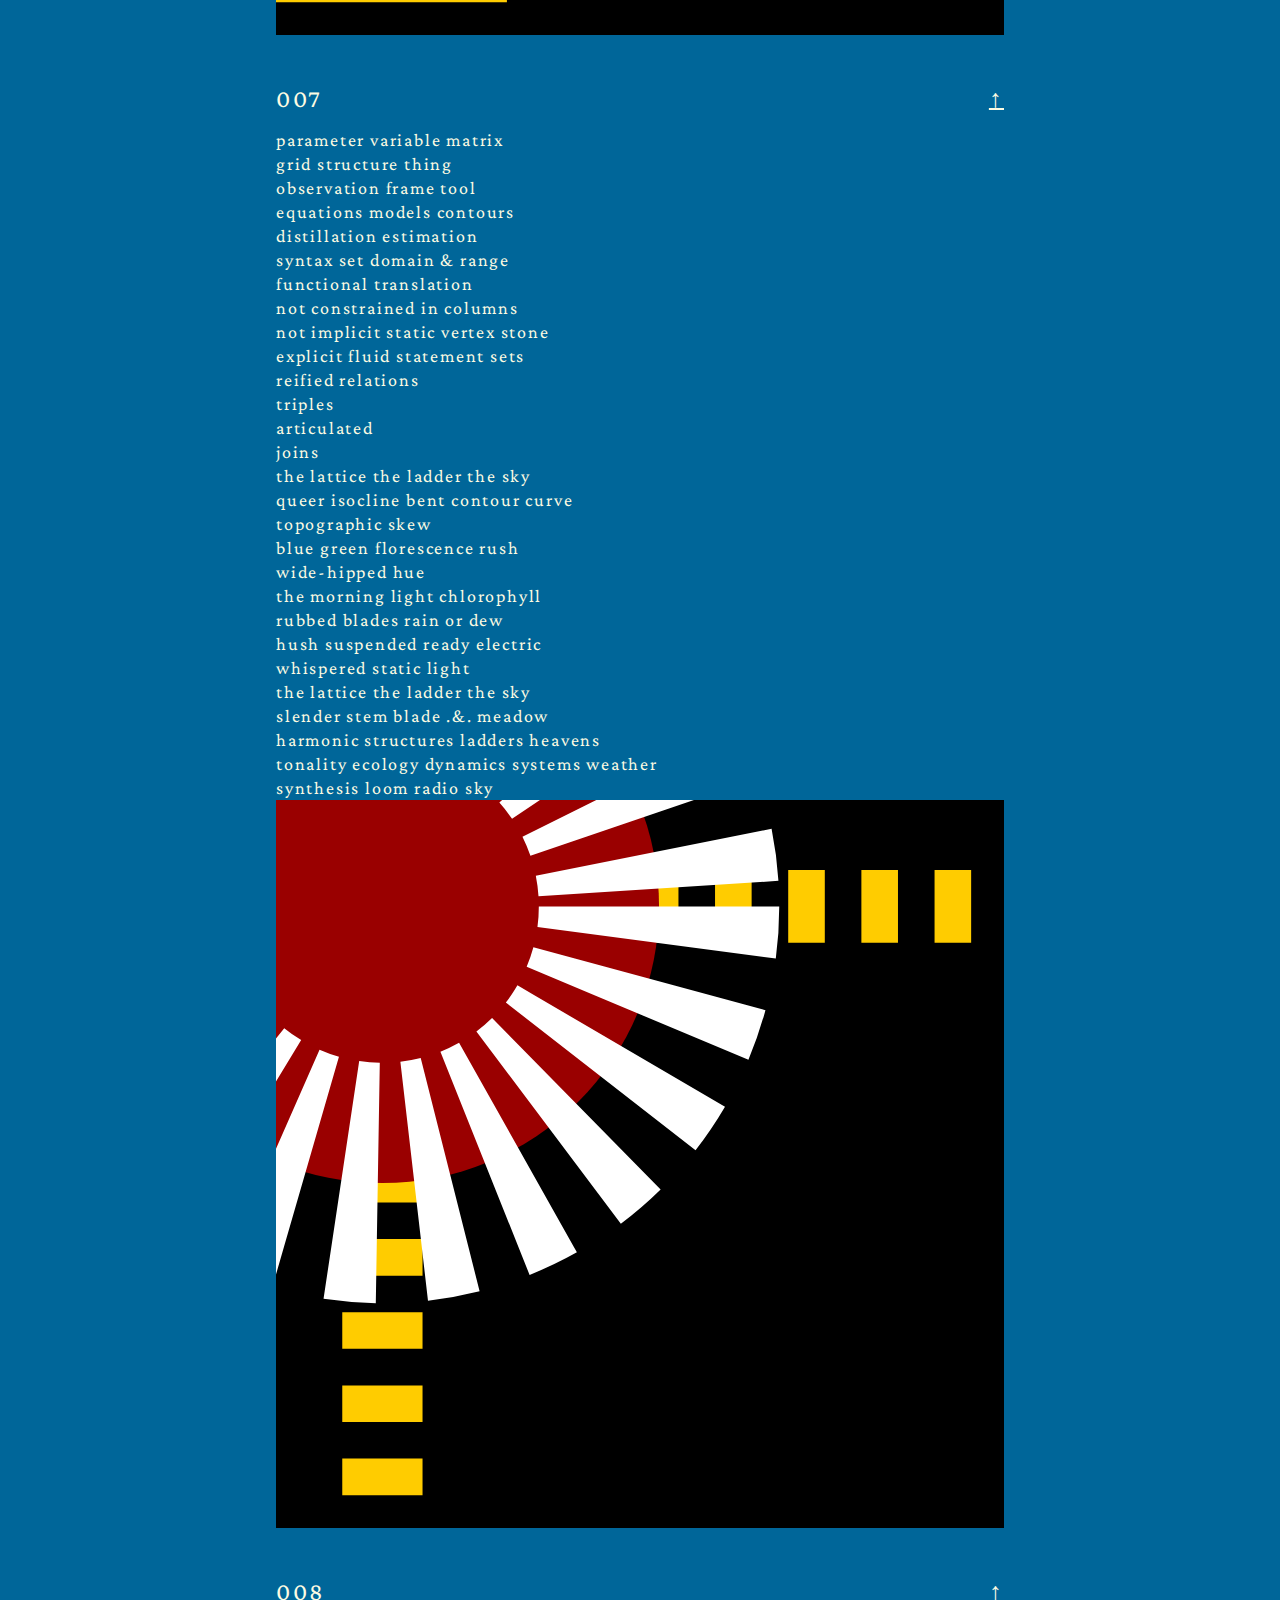
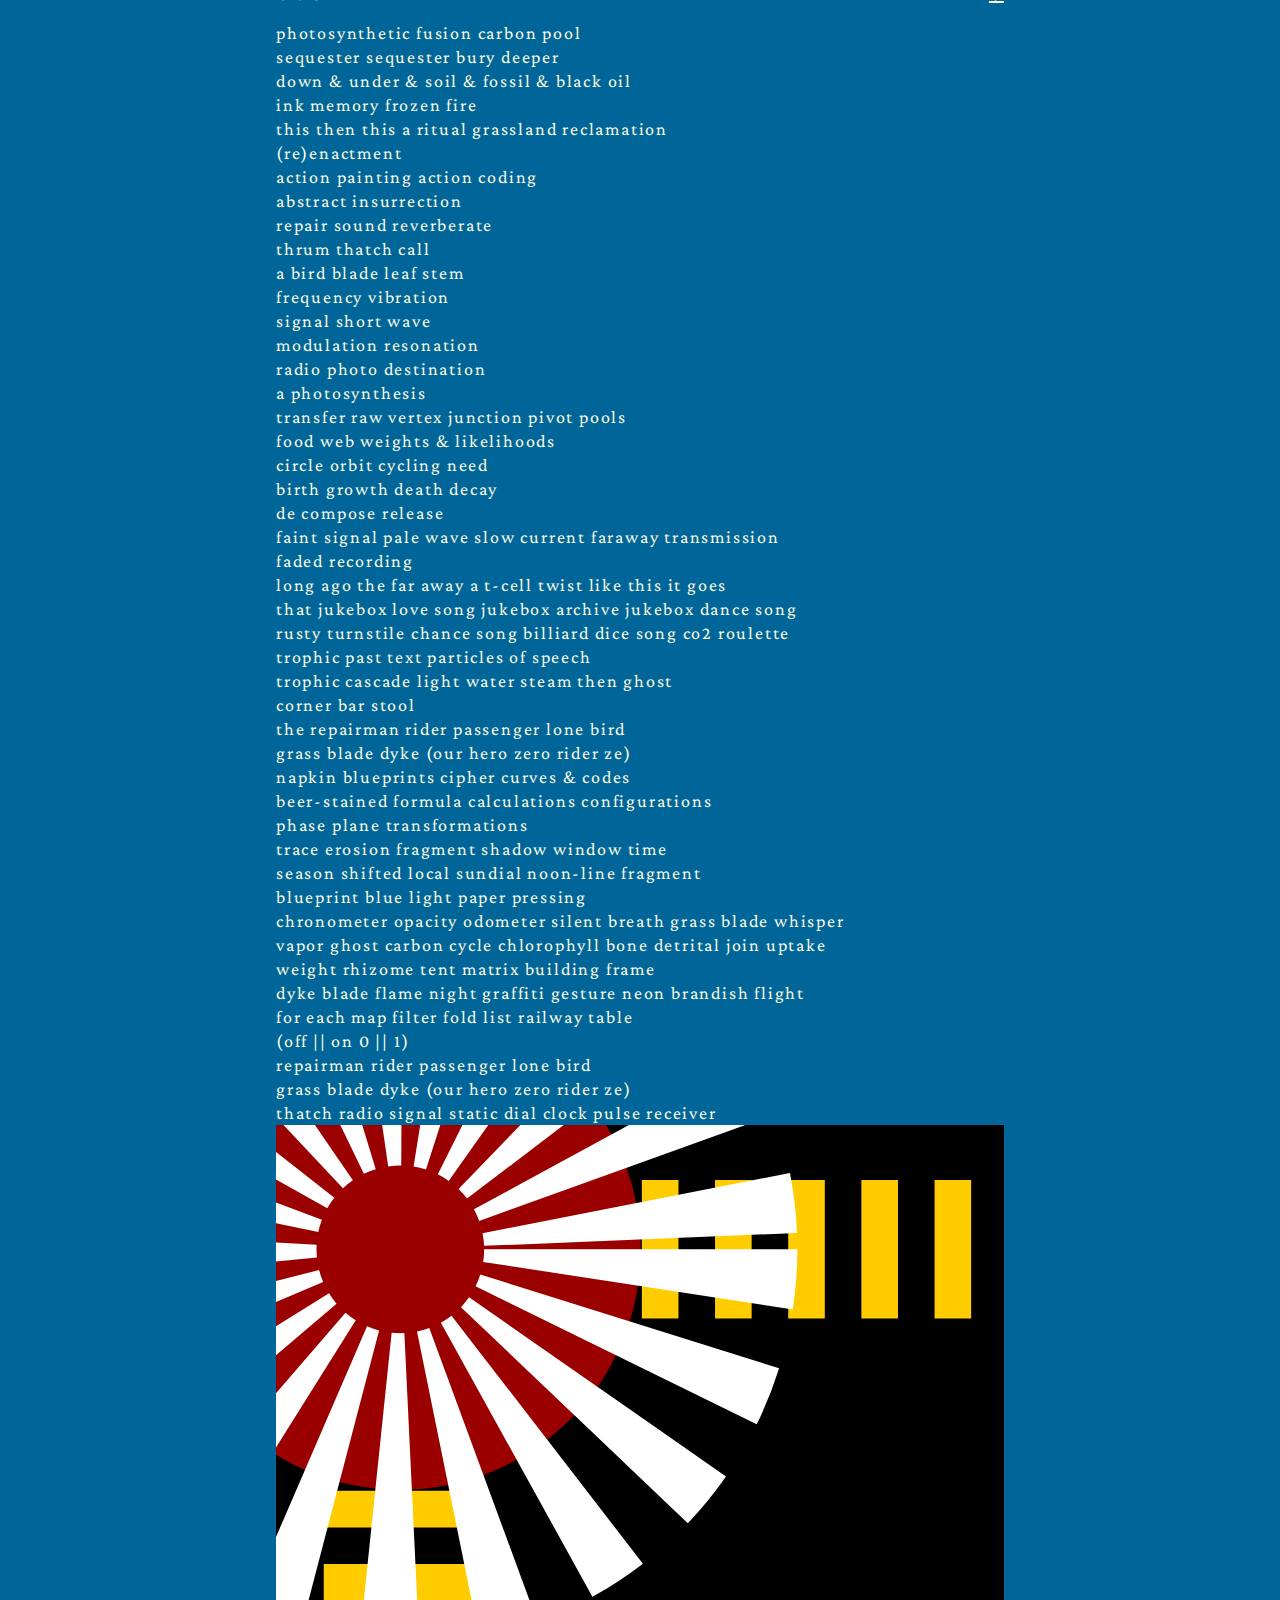
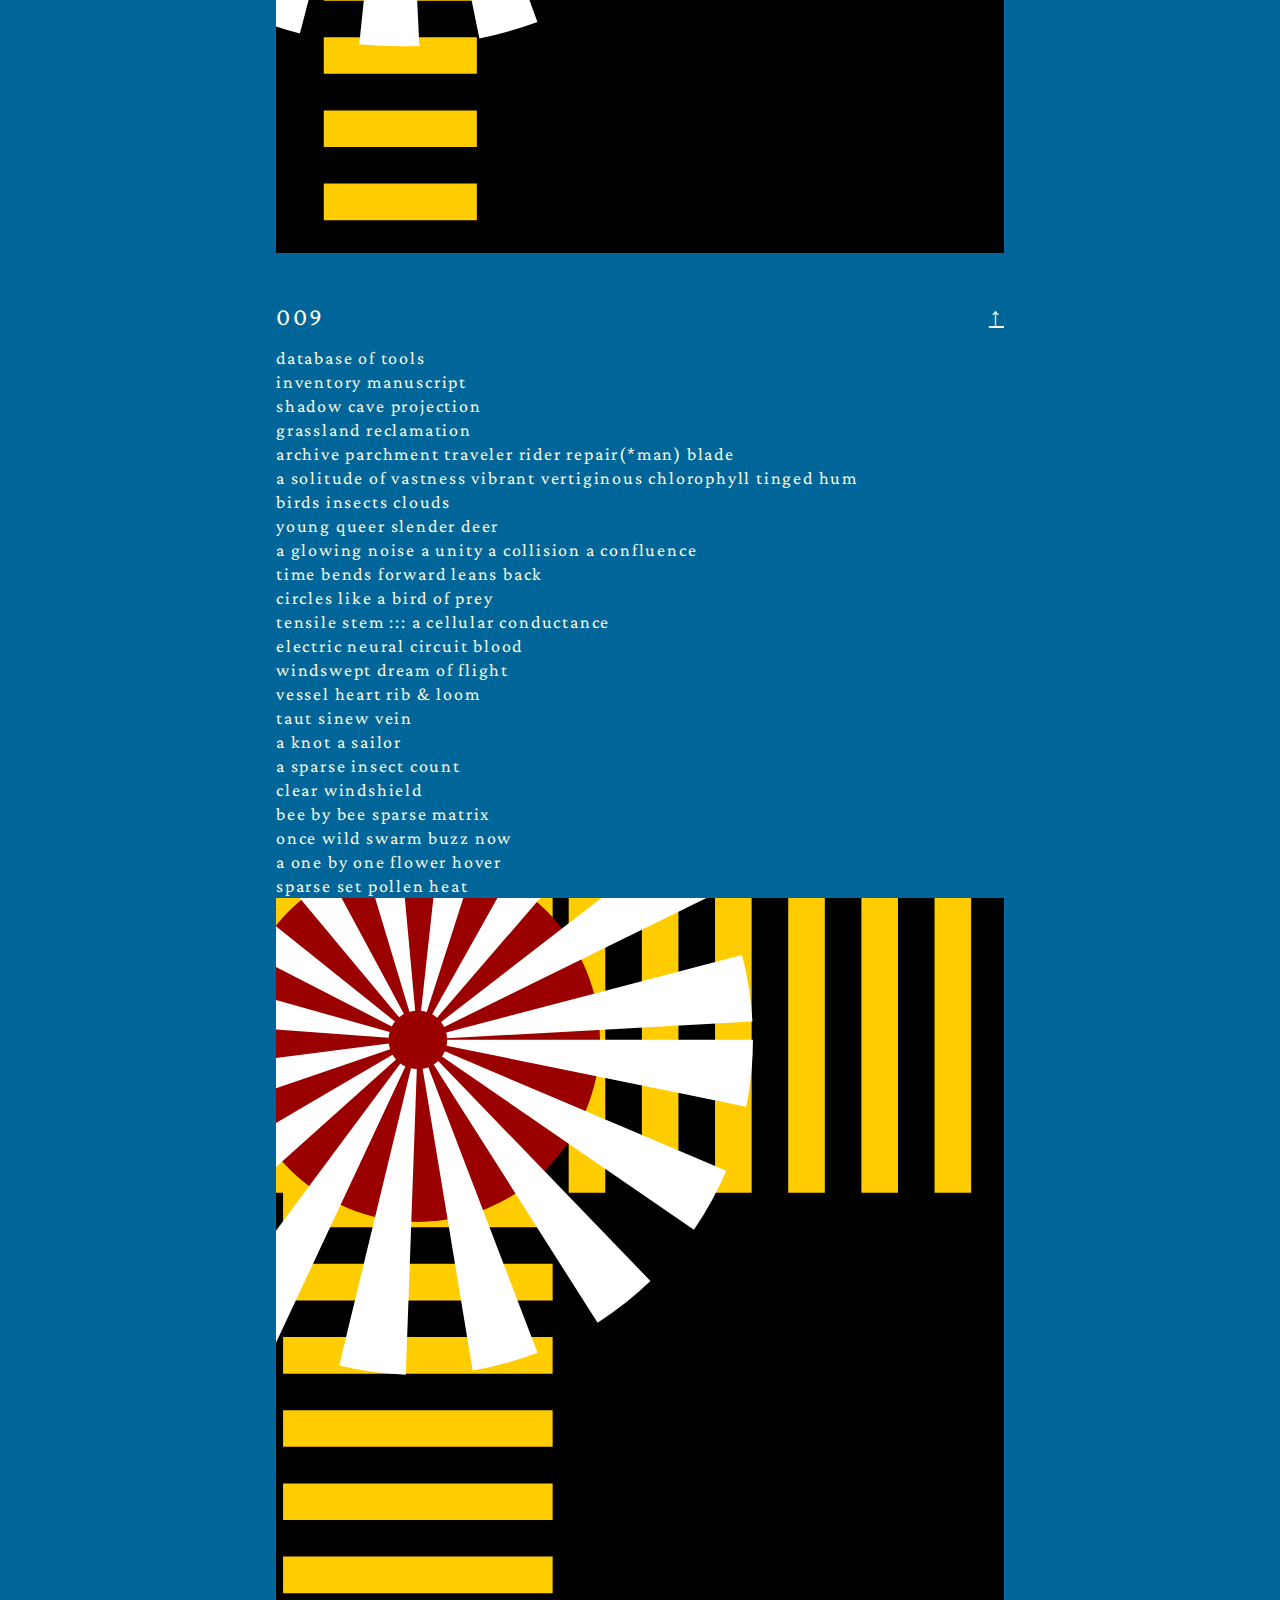
==== commit 32a398fd: "working on poemmill" ====
--- a/mill/indexbookprint.html
+++ b/mill/indexbookprint.html
@@ -15,9 +15,9 @@
 			"@type": "WebPage",
 			"name": "field notes",
 			"breadcrumb": "core text",
-          	"url": "https://textfactory.work/indexbook.html",
+          	"url": "https://bluerider.work/indexbook.html",
 			"description": "the rider passenger repair(*)",
-			"datePublished": "Sun Jul 16 2023",
+			"datePublished": "Thu Jul 20 2023",
           	"image": "/apple-touch-icon.png",
 			"author": "https://mctavish.work/index.html",
 			"license": "http://creativecommons.org/licenses/by-nc-sa/3.0/us/deed.en_US"
@@ -35,12 +35,24 @@
 	<link rel="stylesheet" media="screen" href="css/bookweb.css"/>
 	<link rel="stylesheet" media="print" href="css/bookprint.css"/>
 	<style>
-	@media only screen  {
-		body {
-			background-color: #9a0000;
+	:root {
+		--margin:1in;
+		--margingutter:1.2in;
+		--width:8.5in;
+		--height:8.5in;
+		--innerwidth: 6.5in;
+		--innerheight: 6.5in;
+	}
+	@page {
+		--margin:1in;
+		--width:8.5in;
+		--height:8.5in;
+		--innerwidth: 6.5in;
+		--innerheight: 6.5in;
+		margin: var(--margin);
+		size: var(--width) var(--height);
 		}
-	}
-	</style
+	</style>
 	<script src=""></script>
 </head>
 <body><main id="top">
@@ -48,7 +60,7 @@
 	<h1>field notes</h1>
 	<h2>blueatlas ::: fieldnotes</h2>
 	<h3 id="author">mctavish</h3>
-	<h4 id="publisher">Wildwood River Press</h4>
+	<h4 id="publisher">mctavish</h4>
 </header>
 <section class="interior num0 pagenonumbers notoc" id="sectiontoc">
 <header>
@@ -56,7 +68,7 @@
 </header>
 	<div id="toc"><nav>
 		<div class="sectionlink"><a id="link_sectionfieldnotes" href="#sectionfieldnotes">the repair(*)</a></div>
-		<ul id="list_sectionfieldnotes"><li><a id="link_001" href="#001">001</a></li><li><a id="link_002" href="#002">002</a></li>
+		<ul id="list_sectionfieldnotes"><li><a id="link_001" href="#001">001</a></li><li><a id="link_002" href="#002">002</a></li><li><a id="link_003" href="#003">003</a></li><li><a id="link_004" href="#004">004</a></li><li><a id="link_005" href="#005">005</a></li><li><a id="link_006" href="#006">006</a></li><li><a id="link_007" href="#007">007</a></li><li><a id="link_008" href="#008">008</a></li><li><a id="link_009" href="#009">009</a></li><li><a id="link_010" href="#010">010</a></li><li><a id="link_011" href="#011">011</a></li><li><a id="link_012" href="#012">012</a></li><li><a id="link_013" href="#013">013</a></li><li><a id="link_014" href="#014">014</a></li><li><a id="link_015" href="#015">015</a></li><li><a id="link_016" href="#016">016</a></li><li><a id="link_017" href="#017">017</a></li><li><a id="link_018" href="#018">018</a></li><li><a id="link_019" href="#019">019</a></li><li><a id="link_020" href="#020">020</a></li><li><a id="link_021" href="#021">021</a></li><li><a id="link_022" href="#022">022</a></li><li><a id="link_023" href="#023">023</a></li><li><a id="link_024" href="#024">024</a></li><li><a id="link_025" href="#025">025</a></li><li><a id="link_026" href="#026">026</a></li><li><a id="link_027" href="#027">027</a></li><li><a id="link_028" href="#028">028</a></li><li><a id="link_029" href="#029">029</a></li><li><a id="link_030" href="#030">030</a></li><li><a id="link_031" href="#031">031</a></li><li><a id="link_032" href="#032">032</a></li><li><a id="link_033" href="#033">033</a></li><li><a id="link_034" href="#034">034</a></li><li><a id="link_035" href="#035">035</a></li><li><a id="link_036" href="#036">036</a></li><li><a id="link_037" href="#037">037</a></li><li><a id="link_038" href="#038">038</a></li><li><a id="link_039" href="#039">039</a></li><li><a id="link_040" href="#040">040</a></li><li><a id="link_041" href="#041">041</a></li>
 		</ul>
 	</nav></div>
 </section>
@@ -88,16 +100,13 @@
 <li>this prairie meadow sequestration</li>
 </ul>
 
-		<figure class="frame">
-		
-<svg viewBox="0 0 100 100">
-<rect x="0" y="0" width="100" height="100" stroke-width="10" stroke="#ffcc00" fill="#333333"/>
-<line x1="0" x2="100" y1="10" y2="10" stroke-width="4" stroke="#9a0000" stroke-dasharray="4 1 2 3"/>
-<line x1="0" x2="100" y1="20" y2="20" stroke-width="6" stroke="#006699" stroke-dasharray="3 4 2"/>
-<circle cx="40" cy="80" r="60" stroke-width="8" stroke="#333333" fill="#000000" fill-opacity="0.4" stroke-dasharray="0.6 1 0.3"/>
-</svg>
-
-		</figure>
+		<div class="frame">
+		
+	<svg viewBox="0 0 1950 1950">
+		<rect x="0" y="0" width="1950" height="1950" stroke-dasharray="98" stroke-width="351" stroke="#000000" fill="#000000" /> <line x1="0" x2="0" y1="0" y2="1950" stroke-dasharray="98" stroke-width="858" stroke="#ffcc00" /> <line x1="0" x2="1950" y1="0" y2="0" stroke-dasharray="98" stroke-width="878" stroke="#ffcc00" /> <circle cx="0" cy="0" r="390" stroke-dasharray="98" stroke-width="585" stroke="#ffffff" fill="#9a0000" />
+	</svg>
+	
+		</div>
 </article>
 <article id="002" class="">
 <header>
@@ -121,13 +130,2019 @@
 <li>reclaim restore correct</li>
 </ul>
 
-		<figure class="frame">
-		
-<svg >
-<rect x="0" y="0" width="50vw" height="50vh" stroke-width="2vw" stroke="#888800" fill="#006666">
-</svg>
-
-		</figure>
+		<div class="frame">
+		
+	<svg viewBox="0 0 1950 1950">
+		<rect x="0" y="0" width="1950" height="1950" stroke-dasharray="98" stroke-width="507" stroke="#000000" fill="#000000" /> <line x1="48" x2="48" y1="0" y2="1950" stroke-dasharray="98" stroke-width="312" stroke="#ffcc00" /> <line x1="0" x2="1950" y1="48" y2="48" stroke-dasharray="98" stroke-width="449" stroke="#ffcc00" /> <circle cx="48" cy="48" r="644" stroke-dasharray="98" stroke-width="722" stroke="#ffffff" fill="#9a0000" />
+	</svg>
+	
+		</div>
+</article>
+<article id="003" class="">
+<header>
+	<h1>003 <span class="top"><a href="#sectiontoc" title="back to contents" alt="back to table of contents">&uarr;</a></span></h1>
+</header>
+<ul class="stanza">
+<li>downward glance creased map marked path</li>
+<li>radio research building institute</li>
+<li>factory platform station</li>
+<li>slant rusty hinge door sunlight</li>
+<li>spider housings metal glint antenna</li>
+<li>vines static deep dark corner silence</li>
+<li>vinyl recordings specimen drawers</li>
+<li>faded paper census sketchpad marks</li>
+<li>lost language fallen angels</li>
+<li>frozen role enactments</li>
+<li>jukebox score</li>
+<li>piano rolls</li>
+<li>silent tattered scripts</li>
+</ul>
+
+<ul class="stanza">
+<li>stored inside this moss bound station</li>
+<li>critical to the mission</li>
+<li>notes numbers data</li>
+<li>handbook manual translation codes</li>
+<li>recorded ghost grass chorus</li>
+<li>dried pressed limbs reed blade stem seed</li>
+<li>circuit diagram equations</li>
+</ul>
+
+		<div class="frame">
+		
+	<svg viewBox="0 0 1950 1950">
+		<rect x="0" y="0" width="1950" height="1950" stroke-dasharray="98" stroke-width="624" stroke="#000000" fill="#000000" /> <line x1="95" x2="95" y1="0" y2="1950" stroke-dasharray="98" stroke-width="390" stroke="#ffcc00" /> <line x1="0" x2="1950" y1="95" y2="95" stroke-dasharray="98" stroke-width="858" stroke="#ffcc00" /> <circle cx="95" cy="95" r="488" stroke-dasharray="98" stroke-width="605" stroke="#ffffff" fill="#9a0000" />
+	</svg>
+	
+		</div>
+</article>
+<article id="004" class="">
+<header>
+	<h1>004 <span class="top"><a href="#sectiontoc" title="back to contents" alt="back to table of contents">&uarr;</a></span></h1>
+</header>
+<ul class="stanza">
+<li>this was the morning this was the place</li>
+</ul>
+
+<ul class="stanza">
+<li>repairman rider passenger lone bird</li>
+<li>grass blade dyke (our hero zero rider ze)</li>
+<li>arrived on platform wasteland meadow track</li>
+<li>worn suitcase sandwich</li>
+<li>tepid brown liquid thermos</li>
+<li>creased map</li>
+<li>compass light</li>
+<li>lucky strike</li>
+<li>hat axle pocket knife</li>
+<li>coins for the boatman</li>
+<li>steam engine captain</li>
+<li>singer all aboard</li>
+<li>ticket agent paper</li>
+<li>tin cup beggar thief</li>
+</ul>
+
+<ul class="stanza">
+<li>electric magnet migrate translate</li>
+<li>hero zero suitcase clock map train nomad</li>
+<li>boat bird data airbase data cube data curved space</li>
+<li>prism lattice fabric timestamp schema graph</li>
+<li>reify untie unfold unroll</li>
+<li>electric orbit ghost force ether spark</li>
+<li>specimen drawer weather static wind-blown number station</li>
+<li>solar noise cloud formation storm titration wireless smoke-filled sky</li>
+</ul>
+
+<ul class="stanza">
+<li>broke ground broke thatch broke net broke flow</li>
+<li>telegraph rhizome circuit network junction</li>
+<li>flag siren point nutrient carbon tangle</li>
+<li>broke ratio physics orbit fixed-point evolution</li>
+<li>clue drawer box film parchment vinyl</li>
+<li>blood feather stalk beak grass root</li>
+<li>paper stamp store mark transect photo record image cell </li>
+<li>before axe pick shovel hoe oxen plow</li>
+<li>before hard ground was broken</li>
+<li>still woven yellow green ticker</li>
+<li>tape pulsed code transmission</li>
+<li>echo vacuum tube transistor</li>
+<li>circuit still electrified</li>
+<li>& living</li>
+</ul>
+
+<ul class="stanza">
+<li>ignite !</li>
+</ul>
+
+		<div class="frame">
+		
+	<svg viewBox="0 0 1950 1950">
+		<rect x="0" y="0" width="1950" height="1950" stroke-dasharray="98" stroke-width="741" stroke="#000000" fill="#000000" /> <line x1="143" x2="143" y1="0" y2="1950" stroke-dasharray="98" stroke-width="390" stroke="#ffcc00" /> <line x1="0" x2="1950" y1="143" y2="143" stroke-dasharray="98" stroke-width="468" stroke="#ffcc00" /> <circle cx="143" cy="143" r="683" stroke-dasharray="98" stroke-width="780" stroke="#ffffff" fill="#9a0000" />
+	</svg>
+	
+		</div>
+</article>
+<article id="005" class="">
+<header>
+	<h1>005 <span class="top"><a href="#sectiontoc" title="back to contents" alt="back to table of contents">&uarr;</a></span></h1>
+</header>
+<ul class="stanza">
+<li>the repairman rider passenger lone bird</li>
+<li>grass blade dyke (our hero zero rider ze)</li>
+<li>looked back</li>
+<li>not again before</li>
+<li>but before that long ago once upon a long away</li>
+<li>far away geologic layered canyon way back</li>
+<li>glacial pressed rock far back</li>
+<li>urgent mission</li>
+<li>rescue resurrection</li>
+<li>artifact storage cave recording trace</li>
+<li>bones</li>
+<li>fossil tooth</li>
+<li>once again repeat again retie retry reweave again</li>
+<li>a name uttered speak again</li>
+<li>reclaim restore</li>
+<li>rewind</li>
+<li>redeem</li>
+<li>correct</li>
+</ul>
+
+<ul class="stanza">
+<li>shattered glass cadenza</li>
+</ul>
+
+<ul class="stanza">
+<li>industry(!)</li>
+</ul>
+
+<ul class="stanza">
+<li>stop gear</li>
+<li>backspace</li>
+</ul>
+
+<ul class="stanza">
+<li>particle wave oscilloscope</li>
+<li>rhythm beats tonal frame measure arc</li>
+</ul>
+
+<ul class="stanza">
+<li>sanctify</li>
+<li>dance score action plan</li>
+<li>syntax grammar punctuate</li>
+<li>formula method outline theorem proof</li>
+<li>silver set of slides</li>
+<li>count map pulse</li>
+<li>particles of speech</li>
+<li>observe measure metric record journal data log</li>
+<li>structure filter draw blueprint box</li>
+<li>cell lattice web net moth flame</li>
+<li>formula physics flow heat</li>
+<li>electric gear locomotion transformation</li>
+<li>fold reduce fix mend undo redo sew sow</li>
+<li>archive find search echo</li>
+<li>resonate release</li>
+</ul>
+
+		<div class="frame">
+		
+	<svg viewBox="0 0 1950 1950">
+		<rect x="0" y="0" width="1950" height="1950" stroke-dasharray="98" stroke-width="917" stroke="#000000" fill="#000000" /> <line x1="190" x2="190" y1="0" y2="1950" stroke-dasharray="98" stroke-width="234" stroke="#ffcc00" /> <line x1="0" x2="1950" y1="190" y2="190" stroke-dasharray="98" stroke-width="293" stroke="#ffcc00" /> <circle cx="190" cy="190" r="819" stroke-dasharray="98" stroke-width="215" stroke="#ffffff" fill="#9a0000" />
+	</svg>
+	
+		</div>
+</article>
+<article id="006" class="">
+<header>
+	<h1>006 <span class="top"><a href="#sectiontoc" title="back to contents" alt="back to table of contents">&uarr;</a></span></h1>
+</header>
+<ul class="stanza">
+<li>fire ash carbon gone</li>
+<li>nothing none empty not</li>
+<li>theory of null numbers</li>
+<li>vacant absent zero space</li>
+</ul>
+
+<ul class="stanza">
+<li>theory of sparse matrix</li>
+<li>an absence</li>
+<li>exponential decline</li>
+<li>crash .</li>
+</ul>
+
+<ul class="stanza">
+<li>holes in the matrix</li>
+<li>gap(s) ...</li>
+<li>column row</li>
+<li>moth hole black hole</li>
+<li>space silence fact</li>
+</ul>
+
+<ul class="stanza">
+<li>theory of null values</li>
+<li>silence of null values</li>
+<li>neon vacant blinking light</li>
+<li>empty storm-drain alley</li>
+</ul>
+
+<ul class="stanza">
+<li>cell number table</li>
+<li>column thicket</li>
+<li>stream set row</li>
+<li>coordinates paths city streets</li>
+<li>asphalt chess board too-long fair</li>
+<li>halogen labyrinth playing cards</li>
+<li>row boat row red turnstile coins</li>
+<li>subway memory map</li>
+</ul>
+
+<ul class="stanza">
+<li>the problem of sparse matrices</li>
+<li>absence</li>
+<li>not known</li>
+<li>not values</li>
+<li>not join</li>
+<li>not tied</li>
+<li>not said</li>
+<li>empty cells</li>
+<li>blank hole gap</li>
+<li>knot record</li>
+<li>not knot</li>
+<li>forget forgot</li>
+<li>never known</li>
+<li>not filled</li>
+<li>not asked</li>
+<li>erase erasure</li>
+<li>not zero not silence</li>
+<li>a lack of air</li>
+<li>a lack of mark</li>
+<li>missing value(s)</li>
+<li>something stolen</li>
+<li>not revealed not found</li>
+<li>not thought of not dreamed of</li>
+<li>not imagined</li>
+<li>not lost</li>
+<li>not lonely</li>
+<li>not a huge hole in the</li>
+<li>sky</li>
+</ul>
+
+		<div class="frame">
+		
+	<svg viewBox="0 0 1950 1950">
+		<rect x="0" y="0" width="1950" height="1950" stroke-dasharray="98" stroke-width="897" stroke="#000000" fill="#000000" /> <line x1="238" x2="238" y1="0" y2="1950" stroke-dasharray="98" stroke-width="761" stroke="#ffcc00" /> <line x1="0" x2="1950" y1="238" y2="238" stroke-dasharray="98" stroke-width="429" stroke="#ffcc00" /> <circle cx="238" cy="238" r="371" stroke-dasharray="98" stroke-width="897" stroke="#ffffff" fill="#9a0000" />
+	</svg>
+	
+		</div>
+</article>
+<article id="007" class="">
+<header>
+	<h1>007 <span class="top"><a href="#sectiontoc" title="back to contents" alt="back to table of contents">&uarr;</a></span></h1>
+</header>
+<ul class="stanza">
+<li>parameter variable matrix</li>
+<li>grid structure thing</li>
+<li>observation frame tool</li>
+<li>equations models contours</li>
+<li>distillation estimation</li>
+<li>syntax set domain & range</li>
+<li>functional translation</li>
+</ul>
+
+<ul class="stanza">
+<li>not constrained in columns</li>
+<li>not implicit static vertex stone</li>
+<li>explicit fluid statement sets</li>
+<li>reified relations</li>
+<li>triples</li>
+<li>articulated</li>
+<li>joins</li>
+</ul>
+
+<ul class="stanza">
+<li>the lattice the ladder the sky</li>
+</ul>
+
+<ul class="stanza">
+<li>queer isocline bent contour curve</li>
+<li>topographic skew</li>
+<li>blue green florescence rush</li>
+<li>wide-hipped hue</li>
+<li>the morning light chlorophyll</li>
+<li>rubbed blades rain or dew</li>
+<li>hush suspended ready electric</li>
+<li>whispered static light</li>
+<li>the lattice the ladder the sky</li>
+</ul>
+
+<ul class="stanza">
+<li>slender stem blade .&. meadow</li>
+<li>harmonic structures ladders heavens</li>
+<li>tonality ecology dynamics systems weather</li>
+<li>synthesis loom radio sky</li>
+</ul>
+
+		<div class="frame">
+		
+	<svg viewBox="0 0 1950 1950">
+		<rect x="0" y="0" width="1950" height="1950" stroke-dasharray="98" stroke-width="780" stroke="#000000" fill="#000000" /> <line x1="285" x2="285" y1="0" y2="1950" stroke-dasharray="98" stroke-width="215" stroke="#ffcc00" /> <line x1="0" x2="1950" y1="285" y2="285" stroke-dasharray="98" stroke-width="195" stroke="#ffcc00" /> <circle cx="285" cy="285" r="741" stroke-dasharray="98" stroke-width="644" stroke="#ffffff" fill="#9a0000" />
+	</svg>
+	
+		</div>
+</article>
+<article id="008" class="">
+<header>
+	<h1>008 <span class="top"><a href="#sectiontoc" title="back to contents" alt="back to table of contents">&uarr;</a></span></h1>
+</header>
+<ul class="stanza">
+<li>photosynthetic fusion carbon pool</li>
+<li>sequester sequester bury deeper</li>
+<li>down & under & soil & fossil & black oil</li>
+<li>ink memory frozen fire</li>
+</ul>
+
+<ul class="stanza">
+<li>this then this a ritual grassland reclamation</li>
+<li>(re)enactment</li>
+<li>action painting action coding</li>
+<li>abstract insurrection</li>
+<li>repair sound reverberate</li>
+<li>thrum thatch call</li>
+<li>a bird blade leaf stem</li>
+<li>frequency vibration</li>
+<li>signal short wave</li>
+<li>modulation resonation</li>
+<li>radio photo destination</li>
+<li>a photosynthesis</li>
+<li>transfer raw vertex junction pivot pools</li>
+<li>food web weights & likelihoods</li>
+<li>circle orbit cycling need</li>
+<li>birth growth death decay</li>
+<li>de compose release</li>
+</ul>
+
+<ul class="stanza">
+<li>faint signal pale wave slow current faraway transmission</li>
+<li>faded recording</li>
+<li>long ago the far away a t-cell twist like this it goes</li>
+<li>that jukebox love song jukebox archive jukebox dance song</li>
+<li>rusty turnstile chance song billiard dice song co2 roulette</li>
+<li>trophic past text particles of speech</li>
+<li>trophic cascade light water steam then ghost</li>
+</ul>
+
+<ul class="stanza">
+<li>corner bar stool</li>
+<li>the repairman rider passenger lone bird</li>
+<li>grass blade dyke (our hero zero rider ze)</li>
+<li>napkin blueprints cipher curves & codes</li>
+<li>beer-stained formula calculations configurations</li>
+<li>phase plane transformations</li>
+</ul>
+
+<ul class="stanza">
+<li>trace erosion fragment shadow window time</li>
+<li>season shifted local sundial noon-line fragment</li>
+<li>blueprint blue light paper pressing</li>
+<li>chronometer opacity odometer silent breath grass blade whisper</li>
+<li>vapor ghost carbon cycle chlorophyll bone detrital join uptake</li>
+<li>weight rhizome tent matrix building frame</li>
+</ul>
+
+<ul class="stanza">
+<li>dyke blade flame night graffiti gesture neon brandish flight</li>
+<li>for each map filter fold list railway table</li>
+<li>(off || on 0 || 1)</li>
+<li>repairman rider passenger lone bird</li>
+<li>grass blade dyke (our hero zero rider ze)</li>
+<li>thatch radio signal static dial clock pulse receiver</li>
+</ul>
+
+		<div class="frame">
+		
+	<svg viewBox="0 0 1950 1950">
+		<rect x="0" y="0" width="1950" height="1950" stroke-dasharray="98" stroke-width="234" stroke="#000000" fill="#000000" /> <line x1="333" x2="333" y1="0" y2="1950" stroke-dasharray="98" stroke-width="410" stroke="#ffcc00" /> <line x1="0" x2="1950" y1="333" y2="333" stroke-dasharray="98" stroke-width="371" stroke="#ffcc00" /> <circle cx="333" cy="333" r="644" stroke-dasharray="98" stroke-width="839" stroke="#ffffff" fill="#9a0000" />
+	</svg>
+	
+		</div>
+</article>
+<article id="009" class="">
+<header>
+	<h1>009 <span class="top"><a href="#sectiontoc" title="back to contents" alt="back to table of contents">&uarr;</a></span></h1>
+</header>
+<ul class="stanza">
+<li>database of tools</li>
+<li>inventory manuscript</li>
+<li>shadow cave projection</li>
+</ul>
+
+<ul class="stanza">
+<li>grassland reclamation</li>
+<li>archive parchment traveler rider repair(*man) blade</li>
+<li>a solitude of vastness vibrant vertiginous chlorophyll tinged hum</li>
+<li>birds insects clouds</li>
+<li>young queer slender deer</li>
+<li>a glowing noise a unity a collision a confluence</li>
+</ul>
+
+<ul class="stanza">
+<li>time bends forward leans back</li>
+<li>circles like a bird of prey</li>
+<li>tensile stem ::: a cellular conductance</li>
+<li>electric neural circuit blood</li>
+<li>windswept dream of flight</li>
+<li>vessel heart rib & loom</li>
+<li>taut sinew vein</li>
+</ul>
+
+<ul class="stanza">
+<li>a knot a sailor</li>
+<li>a sparse insect count</li>
+<li>clear windshield</li>
+<li>bee by bee sparse matrix</li>
+<li>once wild swarm buzz now</li>
+<li>a one by one flower hover</li>
+<li>sparse set pollen heat</li>
+</ul>
+
+		<div class="frame">
+		
+	<svg viewBox="0 0 1950 1950">
+		<rect x="0" y="0" width="1950" height="1950" stroke-dasharray="98" stroke-width="702" stroke="#000000" fill="#000000" /> <line x1="380" x2="380" y1="0" y2="1950" stroke-dasharray="98" stroke-width="722" stroke="#ffcc00" /> <line x1="0" x2="1950" y1="380" y2="380" stroke-dasharray="98" stroke-width="819" stroke="#ffcc00" /> <circle cx="380" cy="380" r="488" stroke-dasharray="98" stroke-width="819" stroke="#ffffff" fill="#9a0000" />
+	</svg>
+	
+		</div>
+</article>
+<article id="010" class="">
+<header>
+	<h1>010 <span class="top"><a href="#sectiontoc" title="back to contents" alt="back to table of contents">&uarr;</a></span></h1>
+</header>
+<ul class="stanza">
+<li>no rain again last night</li>
+<li>humidity swallowed by air</li>
+<li>suspension</li>
+<li>no release</li>
+<li>dry river dry soil</li>
+<li>bucket after bucket carried</li>
+<li>cold well .map(water => pasture)</li>
+<li>long cold spring &. then</li>
+<li>heat came with bone not water ||</li>
+</ul>
+
+<ul class="stanza">
+<li>only</li>
+<li>this vessel this gallery these ribs</li>
+<li>a cage</li>
+<li>for birds</li>
+<li>an absence only lonely</li>
+</ul>
+
+<ul class="stanza">
+<li>attention swings ::: an acrobat</li>
+<li>an aerial artist</li>
+<li>trapeze circus</li>
+<li>3-ring digits</li>
+<li>clickable texts</li>
+<li>shining neon</li>
+<li>pawn shop blinking</li>
+<li>payday loans</li>
+<li>apoplectic news</li>
+<li>heavy rain</li>
+</ul>
+
+<ul class="stanza">
+<li>cast projections</li>
+<li>shadows along</li>
+<li>interior walls</li>
+<li>the mind's</li>
+<li>ceiling</li>
+<li>vowels</li>
+<li>a hollow echo</li>
+<li>text</li>
+<li>&. white</li>
+<li>space</li>
+</ul>
+
+<ul class="stanza">
+<li>i mean a</li>
+<li>blank</li>
+<li>echo</li>
+<li>gravity</li>
+<li>word orbit</li>
+</ul>
+
+<ul class="stanza">
+<li>suspended minutes</li>
+<li>blackhole now-ness</li>
+<li>careening weeks</li>
+<li>eye of the hurricane</li>
+<li>in its stillness</li>
+<li>drew in whole</li>
+<li>years</li>
+</ul>
+
+		<div class="frame">
+		
+	<svg viewBox="0 0 1950 1950">
+		<rect x="0" y="0" width="1950" height="1950" stroke-dasharray="98" stroke-width="683" stroke="#000000" fill="#000000" /> <line x1="428" x2="428" y1="0" y2="1950" stroke-dasharray="98" stroke-width="800" stroke="#ffcc00" /> <line x1="0" x2="1950" y1="428" y2="428" stroke-dasharray="98" stroke-width="546" stroke="#ffcc00" /> <circle cx="428" cy="428" r="780" stroke-dasharray="98" stroke-width="722" stroke="#ffffff" fill="#9a0000" />
+	</svg>
+	
+		</div>
+</article>
+<article id="011" class="">
+<header>
+	<h1>011 <span class="top"><a href="#sectiontoc" title="back to contents" alt="back to table of contents">&uarr;</a></span></h1>
+</header>
+<ul class="stanza">
+<li>solitude</li>
+<li>not silence</li>
+<li>every morning</li>
+<li>heat rises</li>
+<li>in this</li>
+<li>basin</li>
+<li>these bones</li>
+</ul>
+
+<ul class="stanza">
+<li>polar landscapes</li>
+<li>melt</li>
+<li>colonists of wind</li>
+<li>dust storms</li>
+<li>settle the globe</li>
+</ul>
+
+<ul class="stanza">
+<li>no rain</li>
+<li>longing</li>
+<li>thirst</li>
+<li>drought</li>
+<li>it was like this</li>
+<li>every morning</li>
+</ul>
+
+<ul class="stanza">
+<li>watering can</li>
+<li>metallic echo</li>
+<li>pale green</li>
+<li>drip</li>
+</ul>
+
+<ul class="stanza">
+<li>industry!</li>
+<li>empty hands</li>
+<li>vacant skull</li>
+</ul>
+
+		<div class="frame">
+		
+	<svg viewBox="0 0 1950 1950">
+		<rect x="0" y="0" width="1950" height="1950" stroke-dasharray="98" stroke-width="488" stroke="#000000" fill="#000000" /> <line x1="476" x2="476" y1="0" y2="1950" stroke-dasharray="98" stroke-width="410" stroke="#ffcc00" /> <line x1="0" x2="1950" y1="476" y2="476" stroke-dasharray="98" stroke-width="371" stroke="#ffcc00" /> <circle cx="476" cy="476" r="195" stroke-dasharray="98" stroke-width="488" stroke="#ffffff" fill="#9a0000" />
+	</svg>
+	
+		</div>
+</article>
+<article id="012" class="">
+<header>
+	<h1>012 <span class="top"><a href="#sectiontoc" title="back to contents" alt="back to table of contents">&uarr;</a></span></h1>
+</header>
+<ul class="stanza">
+<li>dusty</li>
+<li>dry</li>
+<li>road</li>
+<li>repairman rider passenger lone bird</li>
+<li>grass blade dyke (our hero zero rider ze)</li>
+<li>parched</li>
+<li>to deep well</li>
+<li>poured</li>
+<li>vessel</li>
+<li>curved heaven</li>
+<li>layers walked</li>
+<li>blocks & blocks miles & miles</li>
+<li>grid traversals railroad shortcuts faster more</li>
+<li>pause nap fuel sandwich coffee shelter onward</li>
+<li>restless random walk</li>
+</ul>
+
+<ul class="stanza">
+<li>repairman rider passenger lone bird</li>
+<li>grass blade dyke (our hero zero rider ze)</li>
+<li>arrived on platform wasteland meadow track</li>
+<li>suitcase sandwich coffee thermos</li>
+<li>tepid brown liquid greasy paper</li>
+<li>folded map</li>
+<li>worn matchbook</li>
+<li>lucky strike</li>
+</ul>
+
+<ul class="stanza">
+<li>illumination recitation number sequence radio station</li>
+<li>urgent message scrawled location</li>
+</ul>
+
+<ul class="stanza">
+<li>this was the day the time the place</li>
+<li>last chance prairie recitation reclamation</li>
+<li>stop the gears bend the tide</li>
+<li>stitch mend reweave restore rewind</li>
+</ul>
+
+		<div class="frame">
+		
+	<svg viewBox="0 0 1950 1950">
+		<rect x="0" y="0" width="1950" height="1950" stroke-dasharray="98" stroke-width="410" stroke="#000000" fill="#000000" /> <line x1="523" x2="523" y1="0" y2="1950" stroke-dasharray="98" stroke-width="780" stroke="#ffcc00" /> <line x1="0" x2="1950" y1="523" y2="523" stroke-dasharray="98" stroke-width="741" stroke="#ffcc00" /> <circle cx="523" cy="523" r="507" stroke-dasharray="98" stroke-width="195" stroke="#ffffff" fill="#9a0000" />
+	</svg>
+	
+		</div>
+</article>
+<article id="013" class="">
+<header>
+	<h1>013 <span class="top"><a href="#sectiontoc" title="back to contents" alt="back to table of contents">&uarr;</a></span></h1>
+</header>
+<ul class="stanza">
+<li>homeostasis functions script energy production</li>
+<li>flows & motion</li>
+<li>minerals carbon</li>
+<li>produced consumed released</li>
+<li>the mill</li>
+<li>the body ::: a federation</li>
+<li>web loom constellation</li>
+<li>temporary boundary of skin</li>
+<li>stoichiometric polyphony </li>
+<li>chorus set of strings</li>
+</ul>
+
+<ul class="stanza">
+<li>chemistry & light</li>
+</ul>
+
+<ul class="stanza">
+<li>reading</li>
+<li>physical traversal</li>
+<li>visceral traversal</li>
+<li>repeat repeat loop</li>
+<li>link pause dwell leap</li>
+<li>hypertext state machine</li>
+<li>railway navigation</li>
+<li>photosynthetic bit flow</li>
+<li>binary twist</li>
+<li>one zero distance field</li>
+<li>microscope telescope</li>
+<li>molecular astronomy</li>
+<li>infinite between</li>
+</ul>
+
+<ul class="stanza">
+<li>a hare moves</li>
+<li>half the distance</li>
+<li>repeat repeat loop</li>
+<li>never stop never loss never last measure last chance</li>
+<li>last breath last half last step</li>
+<li>density tonal lattice</li>
+<li>2d telegraph</li>
+<li>duration plot staccato rhythm pattern</li>
+<li>stochastic cyclone cluster noise chance score</li>
+<li>sonic braille morse code stream sound</li>
+<li>alphabet word phrase sentence time paper scroll</li>
+<li>lattice graph network web tree</li>
+<li>link join conjunction semicolon latch hinge</li>
+<li>doorway portal pivot junction</li>
+<li>conjoin jump</li>
+<li>place or point of union</li>
+<li>two or more railway lines</li>
+<li>junction meet or cross</li>
+</ul>
+
+		<div class="frame">
+		
+	<svg viewBox="0 0 1950 1950">
+		<rect x="0" y="0" width="1950" height="1950" stroke-dasharray="98" stroke-width="585" stroke="#000000" fill="#000000" /> <line x1="571" x2="571" y1="0" y2="1950" stroke-dasharray="98" stroke-width="566" stroke="#ffcc00" /> <line x1="0" x2="1950" y1="571" y2="571" stroke-dasharray="98" stroke-width="683" stroke="#ffcc00" /> <circle cx="571" cy="571" r="819" stroke-dasharray="98" stroke-width="702" stroke="#ffffff" fill="#9a0000" />
+	</svg>
+	
+		</div>
+</article>
+<article id="014" class="">
+<header>
+	<h1>014 <span class="top"><a href="#sectiontoc" title="back to contents" alt="back to table of contents">&uarr;</a></span></h1>
+</header>
+<ul class="stanza">
+<li>data modeling ecosystem transcription</li>
+<li>contour core motion</li>
+<li>stripped down</li>
+<li>essential form</li>
+<li>arc distilled</li>
+<li>abstraction</li>
+<li>line drawn</li>
+<li>color form shape</li>
+<li>context seed dynamics</li>
+<li>phase plane essence</li>
+<li>naked mirror silhouette</li>
+<li>skeletal moving gears</li>
+</ul>
+
+<ul class="stanza">
+<li>translation filter</li>
+<li>transformation</li>
+<li>map bait lure tackle</li>
+<li>spinning wheel</li>
+<li>rapunzel wizard magic fish</li>
+<li>chutes & ladders</li>
+<li>connection conjunction sentence</li>
+<li>necklace</li>
+<li>purl one</li>
+<li>knit one</li>
+<li>knot one</li>
+<li>sticky spider silk</li>
+<li>relations table entry</li>
+<li>time stamp seal or wax</li>
+</ul>
+
+<ul class="stanza">
+<li>transact system</li>
+<li>query language</li>
+<li>row by row relation</li>
+<li>containment category rope bind</li>
+<li>join</li>
+</ul>
+
+		<div class="frame">
+		
+	<svg viewBox="0 0 1950 1950">
+		<rect x="0" y="0" width="1950" height="1950" stroke-dasharray="98" stroke-width="663" stroke="#000000" fill="#000000" /> <line x1="618" x2="618" y1="0" y2="1950" stroke-dasharray="98" stroke-width="683" stroke="#ffcc00" /> <line x1="0" x2="1950" y1="618" y2="618" stroke-dasharray="98" stroke-width="917" stroke="#ffcc00" /> <circle cx="618" cy="618" r="644" stroke-dasharray="98" stroke-width="195" stroke="#ffffff" fill="#9a0000" />
+	</svg>
+	
+		</div>
+</article>
+<article id="015" class="">
+<header>
+	<h1>015 <span class="top"><a href="#sectiontoc" title="back to contents" alt="back to table of contents">&uarr;</a></span></h1>
+</header>
+<ul class="stanza">
+<li>fact ::: hyperspace</li>
+<li>a cube an axe</li>
+<li>enter retrieve deliver swift</li>
+<li>data knowledge reconstruct</li>
+<li>reach link traverse</li>
+<li>node to node abandon</li>
+</ul>
+
+<ul class="stanza">
+<li>latch hinge</li>
+<li>door subway turnstile entrance arrow</li>
+<li>knot connection not reversal</li>
+<li>subject verb object stop</li>
+</ul>
+
+<ul class="stanza">
+<li>food web vertex</li>
+<li>consume / uptake / feed / decay</li>
+<li>pool to pool transmission</li>
+<li>mycorrhiza fungus root</li>
+<li>stoichiometric filter map</li>
+</ul>
+
+<ul class="stanza">
+<li>collision confluence fusion</li>
+<li>dissonant echo ripple</li>
+<li>fission waves</li>
+<li>node to node connection</li>
+<li>reified to predicate</li>
+<li>a measurement</li>
+<li>unveiled revealed made plain</li>
+</ul>
+
+		<div class="frame">
+		
+	<svg viewBox="0 0 1950 1950">
+		<rect x="0" y="0" width="1950" height="1950" stroke-dasharray="98" stroke-width="488" stroke="#000000" fill="#000000" /> <line x1="666" x2="666" y1="0" y2="1950" stroke-dasharray="98" stroke-width="468" stroke="#ffcc00" /> <line x1="0" x2="1950" y1="666" y2="666" stroke-dasharray="98" stroke-width="468" stroke="#ffcc00" /> <circle cx="666" cy="666" r="585" stroke-dasharray="98" stroke-width="234" stroke="#ffffff" fill="#9a0000" />
+	</svg>
+	
+		</div>
+</article>
+<article id="016" class="">
+<header>
+	<h1>016 <span class="top"><a href="#sectiontoc" title="back to contents" alt="back to table of contents">&uarr;</a></span></h1>
+</header>
+<ul class="stanza">
+<li>lexicon of relations</li>
+<li>linguistics language</li>
+<li>shifting drawer</li>
+<li>predicate proclaim declare affirm assert</li>
+<li>text stream interface</li>
+<li>pipeline filter map fold</li>
+<li>density of links</li>
+<li>connectance metrics</li>
+<li>flows & form</li>
+<li>web network branch tree graph</li>
+<li>extensible modular composable construction</li>
+<li>shape shifting flow emergence change</li>
+</ul>
+
+<ul class="stanza">
+<li>infinite series</li>
+<li>calculus of motion calculus of change</li>
+<li>physics of angles angels</li>
+<li>sound waves light</li>
+<li>inflection reflection</li>
+<li>convergence to fixed point orbit loop or cycle</li>
+<li>convergence to zero</li>
+<li>absence silent slope abyss</li>
+<li>shape shifting flow emergence change</li>
+</ul>
+
+<ul class="stanza">
+<li>associative trail path spline index jump</li>
+<li>graph traversal heat diffusion fluid flow</li>
+<li>night mail railway saturn sky</li>
+<li>shape shifting flow emergence change</li>
+</ul>
+
+<ul class="stanza">
+<li>semantic nets systems frames rules</li>
+<li>automated reasoning engines</li>
+<li>ontologies schemas</li>
+<li>inference machines</li>
+<li>classifiers theorem provers</li>
+<li>maps</li>
+</ul>
+
+		<div class="frame">
+		
+	<svg viewBox="0 0 1950 1950">
+		<rect x="0" y="0" width="1950" height="1950" stroke-dasharray="98" stroke-width="644" stroke="#000000" fill="#000000" /> <line x1="713" x2="713" y1="0" y2="1950" stroke-dasharray="98" stroke-width="605" stroke="#ffcc00" /> <line x1="0" x2="1950" y1="713" y2="713" stroke-dasharray="98" stroke-width="722" stroke="#ffcc00" /> <circle cx="713" cy="713" r="624" stroke-dasharray="98" stroke-width="546" stroke="#ffffff" fill="#9a0000" />
+	</svg>
+	
+		</div>
+</article>
+<article id="017" class="">
+<header>
+	<h1>017 <span class="top"><a href="#sectiontoc" title="back to contents" alt="back to table of contents">&uarr;</a></span></h1>
+</header>
+<ul class="stanza">
+<li>us / them / ze / I</li>
+<li>the body plural the collection the ecology of I</li>
+<li>constellation tonal set</li>
+<li>commutative diagram</li>
+<li>vector pillars basis set</li>
+<li>fire bison</li>
+<li>microfiche</li>
+<li>memex landscape archive</li>
+</ul>
+
+<ul class="stanza">
+<li>moth flame fuel</li>
+<li>what angel whose wings which bird</li>
+<li>tightrope perilous torch gas flight</li>
+<li>filament neon halogen light</li>
+<li>solar spectra halo</li>
+<li>semisynthetic polychromatic light</li>
+<li>harvest net gap spark</li>
+<li>every angel every bird every fire</li>
+<li>every light</li>
+</ul>
+
+		<div class="frame">
+		
+	<svg viewBox="0 0 1950 1950">
+		<rect x="0" y="0" width="1950" height="1950" stroke-dasharray="98" stroke-width="215" stroke="#000000" fill="#000000" /> <line x1="761" x2="761" y1="0" y2="1950" stroke-dasharray="98" stroke-width="858" stroke="#ffcc00" /> <line x1="0" x2="1950" y1="761" y2="761" stroke-dasharray="98" stroke-width="410" stroke="#ffcc00" /> <circle cx="761" cy="761" r="351" stroke-dasharray="98" stroke-width="741" stroke="#ffffff" fill="#9a0000" />
+	</svg>
+	
+		</div>
+</article>
+<article id="018" class="">
+<header>
+	<h1>018 <span class="top"><a href="#sectiontoc" title="back to contents" alt="back to table of contents">&uarr;</a></span></h1>
+</header>
+<ul class="stanza">
+<li>volcanic eruptions colossal explosive summer of night</li>
+<li>cloud of ash eternal winter sky</li>
+<li>sublime vastness</li>
+<li>clap of thunder</li>
+<li>dark sky & rim of light</li>
+</ul>
+
+<ul class="stanza">
+<li>die cast astronomies astrologers oracles neural net forecast</li>
+<li>summary synthesis archive copy</li>
+<li>deductions cloudy inference pale sky dusty glass</li>
+<li>cloud forest mist</li>
+</ul>
+
+<ul class="stanza">
+<li>chlorophyll inception resinous extension</li>
+<li>oxygen production carbon-bound reduction</li>
+<li>transfer bury sequestrate</li>
+<li>atmospheric storage</li>
+<li>soil archive biomass</li>
+<li>sky writes to earth</li>
+<li>clouds turn to grass</li>
+<li>glass leaf snail fish</li>
+<li>bone & soil & log</li>
+</ul>
+
+<ul class="stanza">
+<li>linear regression</li>
+<li>inversion inflection</li>
+<li>rollercoaster shift</li>
+<li>velocity force change</li>
+<li>approach zero</li>
+<li>axis of gone the axe</li>
+</ul>
+
+<ul class="stanza">
+<li>dust bowl prairie loss</li>
+</ul>
+
+		<div class="frame">
+		
+	<svg viewBox="0 0 1950 1950">
+		<rect x="0" y="0" width="1950" height="1950" stroke-dasharray="98" stroke-width="215" stroke="#000000" fill="#000000" /> <line x1="809" x2="809" y1="0" y2="1950" stroke-dasharray="98" stroke-width="878" stroke="#ffcc00" /> <line x1="0" x2="1950" y1="809" y2="809" stroke-dasharray="98" stroke-width="371" stroke="#ffcc00" /> <circle cx="809" cy="809" r="566" stroke-dasharray="98" stroke-width="507" stroke="#ffffff" fill="#9a0000" />
+	</svg>
+	
+		</div>
+</article>
+<article id="019" class="">
+<header>
+	<h1>019 <span class="top"><a href="#sectiontoc" title="back to contents" alt="back to table of contents">&uarr;</a></span></h1>
+</header>
+<ul class="stanza">
+<li>handbook of codes (1938 ::: 4th edition)</li>
+<li>corner ledger entry</li>
+<li>creased marked stained</li>
+<li>unsteady hand page 48</li>
+<li>pointer to drawer 89</li>
+<li>swiftly culled collection</li>
+<li>quickly scrawled notation</li>
+<li>hike knapsack specimen</li>
+<li>slender tender</li>
+<li>sun salutation</li>
+<li>pale & rising leaves</li>
+<li>slow tango</li>
+<li>archer & the doe</li>
+<li>deftly spun golden silk</li>
+<li>ecstatic synthesis</li>
+<li>snapshot</li>
+<li>drawing sky to soil</li>
+<li>a rhizomatic broadcast</li>
+<li>joyful ode electric pulse</li>
+</ul>
+
+<ul class="stanza">
+<li>that day the hiker struck & gathered</li>
+<li>stamped & scrawled</li>
+<li>a description the day</li>
+</ul>
+
+<ul class="stanza">
+<li>flash drive</li>
+<li>cellular recollection</li>
+<li>slowly fading</li>
+<li>casting of a day</li>
+<li>plant companion</li>
+<li>pulsing network</li>
+<li>etched on vinyl</li>
+<li>voice wind chorus meadow chord</li>
+<li>a sound restated now</li>
+<li>perhaps could permeate the ether</li>
+</ul>
+
+		<div class="frame">
+		
+	<svg viewBox="0 0 1950 1950">
+		<rect x="0" y="0" width="1950" height="1950" stroke-dasharray="98" stroke-width="488" stroke="#000000" fill="#000000" /> <line x1="856" x2="856" y1="0" y2="1950" stroke-dasharray="98" stroke-width="800" stroke="#ffcc00" /> <line x1="0" x2="1950" y1="856" y2="856" stroke-dasharray="98" stroke-width="722" stroke="#ffcc00" /> <circle cx="856" cy="856" r="507" stroke-dasharray="98" stroke-width="624" stroke="#ffffff" fill="#9a0000" />
+	</svg>
+	
+		</div>
+</article>
+<article id="020" class="">
+<header>
+	<h1>020 <span class="top"><a href="#sectiontoc" title="back to contents" alt="back to table of contents">&uarr;</a></span></h1>
+</header>
+<ul class="stanza">
+<li>a cast back cellular recording</li>
+<li>etched on vinyl record number 43</li>
+<li>still intact the voice & windy chordal chorus meadow</li>
+<li>vinyl pulsing network</li>
+<li>perhaps if sent through radio wave & echo</li>
+<li>sound reclaimed restored restated</li>
+<li>ghostly sonic vapor could elicit in its hearing</li>
+<li>a tender recitation (re)creation reclamation restoration reformation</li>
+<li>redemptive grass reenactment transmigration</li>
+<li>root-to-root transmission</li>
+<li>& a material transfer flux & flow equation</li>
+<li>formula calculation run through</li>
+<li>wrung through monte carlo iterations</li>
+<li>stochastic rinse residue distillations oscillations</li>
+<li>chord progressions ::: rhythmic titrations</li>
+<li>an ideal polyphony this vital web</li>
+<li>(re)creation would be difficult & risky</li>
+</ul>
+
+<ul class="stanza">
+<li>repairman rider passenger lone bird</li>
+<li>grass blade dyke (our hero zero rider ze)</li>
+<li>reviewed the course the notes the goal</li>
+<li>clock cycle nutrient cycling handbook codes</li>
+<li>algorithms generative recipes diagrams flow probabilities coupled difference equations score</li>
+<li>recorder of all things pigeon stone database journal records catalogue</li>
+<li>ordered voices trophic chain biome web ::: a cycle</li>
+<li>the goal to roll back first conditions</li>
+<li>frames loom gears tangled strands</li>
+<li>particles iron flint filing receivers long echo curvatures orbits</li>
+<li>compass paths elliptical earth lines sky threads hertzian waves</li>
+<li>maxwell electromagnetic radiation spark gap transmission signal smoke</li>
+<li>moth-wing chaos cyclone silence thermal currents prairie noise</li>
+<li>stochastic resilience robust fractionated adaptable evolving noise</li>
+<li>particles beats rhythms frequencies dissonant resplendent symphony</li>
+<li>verdant song radar language rubbed wings</li>
+<li>quickening pulse through stalk & reed</li>
+</ul>
+
+		<div class="frame">
+		
+	<svg viewBox="0 0 1950 1950">
+		<rect x="0" y="0" width="1950" height="1950" stroke-dasharray="98" stroke-width="644" stroke="#000000" fill="#000000" /> <line x1="904" x2="904" y1="0" y2="1950" stroke-dasharray="98" stroke-width="429" stroke="#ffcc00" /> <line x1="0" x2="1950" y1="904" y2="904" stroke-dasharray="98" stroke-width="429" stroke="#ffcc00" /> <circle cx="904" cy="904" r="839" stroke-dasharray="98" stroke-width="644" stroke="#ffffff" fill="#9a0000" />
+	</svg>
+	
+		</div>
+</article>
+<article id="021" class="">
+<header>
+	<h1>021 <span class="top"><a href="#sectiontoc" title="back to contents" alt="back to table of contents">&uarr;</a></span></h1>
+</header>
+<ul class="stanza">
+<li>downward glance creased map old building vacant transmission</li>
+<li>radio station cement wire wood vinyl recordings</li>
+<li>grass forgotten language roles enactment script score reading glass</li>
+<li>stone paper vinyl microfiche transmission reception receiver sensitive</li>
+<li>convergent frequencies overlayment sine wave addition sums sound score recording</li>
+<li>many languages multiple dimensions C N P frequencies</li>
+<li>some below the threshold of hearing</li>
+<li>others short fast high all at once</li>
+<li>different scales different velocities different currencies materials markets of exchange</li>
+<li>it would be hard to put this back together information lost sent number station</li>
+<li>codes plurality of transmissions ghost radio</li>
+<li>put the sound back put back transects seasonal constellations geometries probabilities</li>
+<li>catalysts circulations taut dependencies resilience arithmetics liminal clocks</li>
+<li>the eco-polyphonics of all living systems</li>
+</ul>
+
+		<div class="frame">
+		
+	<svg viewBox="0 0 1950 1950">
+		<rect x="0" y="0" width="1950" height="1950" stroke-dasharray="98" stroke-width="566" stroke="#000000" fill="#000000" /> <line x1="951" x2="951" y1="0" y2="1950" stroke-dasharray="98" stroke-width="624" stroke="#ffcc00" /> <line x1="0" x2="1950" y1="951" y2="951" stroke-dasharray="98" stroke-width="234" stroke="#ffcc00" /> <circle cx="951" cy="951" r="215" stroke-dasharray="98" stroke-width="195" stroke="#ffffff" fill="#9a0000" />
+	</svg>
+	
+		</div>
+</article>
+<article id="022" class="">
+<header>
+	<h1>022 <span class="top"><a href="#sectiontoc" title="back to contents" alt="back to table of contents">&uarr;</a></span></h1>
+</header>
+<ul class="stanza">
+<li>faded animations faded colors green yellow brown => gray</li>
+<li>plant specimens stamped time-stamped the walker rider passenger</li>
+<li>collector observer marks down weather rain heat cold dry piano rolls</li>
+<li>score movement slows to snapshots</li>
+<li>pinning clothes recording transects counts</li>
+<li>footnotes footnotes footnotes</li>
+<li>sets & grass to find the trophic structure</li>
+<li>problem of scale reference static object product state</li>
+<li>broken rhythm boxed number tables</li>
+<li>frozen vertex chalk body outline fixed</li>
+</ul>
+
+<ul class="stanza">
+<li>time step nutrient cycle handbook of codes</li>
+<li>algorithm recipe diagram flow</li>
+<li>now back but then not now but perhaps</li>
+<li>maybe just || nothing</li>
+<li>rectify & join</li>
+</ul>
+
+		<div class="frame">
+		
+	<svg viewBox="0 0 1950 1950">
+		<rect x="0" y="0" width="1950" height="1950" stroke-dasharray="98" stroke-width="234" stroke="#000000" fill="#000000" /> <line x1="999" x2="999" y1="0" y2="1950" stroke-dasharray="98" stroke-width="683" stroke="#ffcc00" /> <line x1="0" x2="1950" y1="999" y2="999" stroke-dasharray="98" stroke-width="312" stroke="#ffcc00" /> <circle cx="999" cy="999" r="215" stroke-dasharray="98" stroke-width="546" stroke="#ffffff" fill="#9a0000" />
+	</svg>
+	
+		</div>
+</article>
+<article id="023" class="">
+<header>
+	<h1>023 <span class="top"><a href="#sectiontoc" title="back to contents" alt="back to table of contents">&uarr;</a></span></h1>
+</header>
+<ul class="stanza">
+<li>layers of heaven</li>
+<li>cardinalities</li>
+<li>threshold probabilities</li>
+<li>levels of possible quantum</li>
+<li>paths</li>
+<li>knots</li>
+<li>countable</li>
+</ul>
+
+<ul class="stanza">
+<li>a lattice lash tied taut</li>
+</ul>
+
+<ul class="stanza">
+<li>between zero & one</li>
+<li>infinity</li>
+<li>countable rational salt & pepper mesh</li>
+<li>or an uncountable irrational sea</li>
+<li>unbroken surface</li>
+<li>lifetime & extinction</li>
+</ul>
+
+<ul class="stanza">
+<li>angels birds grassland constellation</li>
+</ul>
+
+<ul class="stanza">
+<li>seemingly infinite => countable</li>
+<li>2 (not many)</li>
+<li>1 (one => zero)</li>
+<li>abstraction reduction</li>
+<li>trace contour</li>
+<li>subtraction</li>
+<li>collapse</li>
+<li>absence</li>
+<li>zero</li>
+<li>ghosts</li>
+</ul>
+
+		<div class="frame">
+		
+	<svg viewBox="0 0 1950 1950">
+		<rect x="0" y="0" width="1950" height="1950" stroke-dasharray="98" stroke-width="468" stroke="#000000" fill="#000000" /> <line x1="1046" x2="1046" y1="0" y2="1950" stroke-dasharray="98" stroke-width="800" stroke="#ffcc00" /> <line x1="0" x2="1950" y1="1046" y2="1046" stroke-dasharray="98" stroke-width="195" stroke="#ffcc00" /> <circle cx="1046" cy="1046" r="605" stroke-dasharray="98" stroke-width="858" stroke="#ffffff" fill="#9a0000" />
+	</svg>
+	
+		</div>
+</article>
+<article id="024" class="">
+<header>
+	<h1>024 <span class="top"><a href="#sectiontoc" title="back to contents" alt="back to table of contents">&uarr;</a></span></h1>
+</header>
+<ul class="stanza">
+<li>industry!</li>
+<li>gears machines efficiency</li>
+<li>plow & yoke</li>
+<li>breaking ground</li>
+<li>carbon cycling</li>
+<li>bound flow</li>
+<li>tensile vectors</li>
+<li>release capture</li>
+<li>web cycle graph system lattice</li>
+<li>plumes & spills</li>
+</ul>
+
+		<div class="frame">
+		
+	<svg viewBox="0 0 1950 1950">
+		<rect x="0" y="0" width="1950" height="1950" stroke-dasharray="98" stroke-width="390" stroke="#000000" fill="#000000" /> <line x1="1094" x2="1094" y1="0" y2="1950" stroke-dasharray="98" stroke-width="761" stroke="#ffcc00" /> <line x1="0" x2="1950" y1="1094" y2="1094" stroke-dasharray="98" stroke-width="683" stroke="#ffcc00" /> <circle cx="1094" cy="1094" r="449" stroke-dasharray="98" stroke-width="527" stroke="#ffffff" fill="#9a0000" />
+	</svg>
+	
+		</div>
+</article>
+<article id="025" class="">
+<header>
+	<h1>025 <span class="top"><a href="#sectiontoc" title="back to contents" alt="back to table of contents">&uarr;</a></span></h1>
+</header>
+<ul class="stanza">
+<li>transformation</li>
+<li>noise</li>
+</ul>
+
+<ul class="stanza">
+<li>voices tubes</li>
+<li>moths jar</li>
+<li>feedback electrical line static</li>
+<li>harmonic ghosts</li>
+<li>resonating strings</li>
+<li>sympathetic rooms</li>
+<li>wood wire reed sky</li>
+</ul>
+
+<ul class="stanza">
+<li>composer ink transmission</li>
+<li>naked contour</li>
+<li>wood pitch reed membrane breath line</li>
+<li>invisible waves harmonic ladder</li>
+<li>wire resonance strings chamber</li>
+<li>hidden fabric</li>
+<li>bagpipe</li>
+<li>meadow score</li>
+</ul>
+
+		<div class="frame">
+		
+	<svg viewBox="0 0 1950 1950">
+		<rect x="0" y="0" width="1950" height="1950" stroke-dasharray="98" stroke-width="390" stroke="#000000" fill="#000000" /> <line x1="1141" x2="1141" y1="0" y2="1950" stroke-dasharray="98" stroke-width="819" stroke="#ffcc00" /> <line x1="0" x2="1950" y1="1141" y2="1141" stroke-dasharray="98" stroke-width="527" stroke="#ffcc00" /> <circle cx="1141" cy="1141" r="390" stroke-dasharray="98" stroke-width="527" stroke="#ffffff" fill="#9a0000" />
+	</svg>
+	
+		</div>
+</article>
+<article id="026" class="">
+<header>
+	<h1>026 <span class="top"><a href="#sectiontoc" title="back to contents" alt="back to table of contents">&uarr;</a></span></h1>
+</header>
+<ul class="stanza">
+<li>on the afternoon of the 8th day</li>
+<li>repairman rider passenger lone bird</li>
+<li>grass blade dyke (our hero zero rider ze)</li>
+<li>only a bird not a god</li>
+<li>only an old sewing machine</li>
+</ul>
+
+<ul class="stanza">
+<li>treadle & thread</li>
+<li>stitch back repair repair</li>
+<li>lace prairie weave roots</li>
+<li>pump light well bind</li>
+<li>animate turn breathe</li>
+<li>circulate & mend</li>
+</ul>
+
+		<div class="frame">
+		
+	<svg viewBox="0 0 1950 1950">
+		<rect x="0" y="0" width="1950" height="1950" stroke-dasharray="98" stroke-width="527" stroke="#000000" fill="#000000" /> <line x1="1189" x2="1189" y1="0" y2="1950" stroke-dasharray="98" stroke-width="527" stroke="#ffcc00" /> <line x1="0" x2="1950" y1="1189" y2="1189" stroke-dasharray="98" stroke-width="254" stroke="#ffcc00" /> <circle cx="1189" cy="1189" r="761" stroke-dasharray="98" stroke-width="371" stroke="#ffffff" fill="#9a0000" />
+	</svg>
+	
+		</div>
+</article>
+<article id="027" class="">
+<header>
+	<h1>027 <span class="top"><a href="#sectiontoc" title="back to contents" alt="back to table of contents">&uarr;</a></span></h1>
+</header>
+<ul class="stanza">
+<li>stitch</li>
+<li>carbon cycle</li>
+<li>back</li>
+<li>intact</li>
+<li>structure function</li>
+<li>sink & source</li>
+<li>sink & source</li>
+</ul>
+
+<ul class="stanza">
+<li>theory of null values</li>
+<li>problem of null values</li>
+<li>hollow sound</li>
+<li>sparse matrix</li>
+<li>initial conditions external</li>
+<li>parameters landscape weather</li>
+<li>bee flower pollen lit pollen wings</li>
+</ul>
+
+<ul class="stanza">
+<li>parts of speech sets thought</li>
+<li>categories cages</li>
+<li>language archive (memory tables data pollen noise)</li>
+<li>quest voyage counting</li>
+<li>physics web grassland sea net trophic ties traveler</li>
+<li>gears</li>
+<li>repair(*) rider lone bird</li>
+<li>grass blade dyke (our hero zero rider ze)</li>
+<li>illuminate restore resurrect reweave rebreathe</li>
+<li>trophic chain ecosystem length & breadth harmonic series</li>
+<li>swings & orbits</li>
+<li>collapse & chaos</li>
+<li>dynamic state constant flux</li>
+<li>climate nutrient cycling community structures evolution</li>
+</ul>
+
+<ul class="stanza">
+<li>no time now time soon time</li>
+</ul>
+
+		<div class="frame">
+		
+	<svg viewBox="0 0 1950 1950">
+		<rect x="0" y="0" width="1950" height="1950" stroke-dasharray="98" stroke-width="312" stroke="#000000" fill="#000000" /> <line x1="1237" x2="1237" y1="0" y2="1950" stroke-dasharray="98" stroke-width="683" stroke="#ffcc00" /> <line x1="0" x2="1950" y1="1237" y2="1237" stroke-dasharray="98" stroke-width="702" stroke="#ffcc00" /> <circle cx="1237" cy="1237" r="273" stroke-dasharray="98" stroke-width="410" stroke="#ffffff" fill="#9a0000" />
+	</svg>
+	
+		</div>
+</article>
+<article id="028" class="">
+<header>
+	<h1>028 <span class="top"><a href="#sectiontoc" title="back to contents" alt="back to table of contents">&uarr;</a></span></h1>
+</header>
+<ul class="stanza">
+<li>how is this night different from all other nights?</li>
+<li>short trophic chains</li>
+<li>webs constrained</li>
+<li>nutrient enrichment enigma</li>
+<li>nutrient paradox nutrient cage bind limit</li>
+<li>stable state dream fragile balance</li>
+<li>weather heat rain flood fire</li>
+<li>orbit cycle chaos</li>
+<li>hydrogen oxygen ::: so hard to fuse</li>
+<li>weld spark twist</li>
+<li>ecosystem metrics gears & struts</li>
+<li>evolution adaptation</li>
+<li>form(s) of change</li>
+</ul>
+
+		<div class="frame">
+		
+	<svg viewBox="0 0 1950 1950">
+		<rect x="0" y="0" width="1950" height="1950" stroke-dasharray="98" stroke-width="839" stroke="#000000" fill="#000000" /> <line x1="1284" x2="1284" y1="0" y2="1950" stroke-dasharray="98" stroke-width="293" stroke="#ffcc00" /> <line x1="0" x2="1950" y1="1284" y2="1284" stroke-dasharray="98" stroke-width="527" stroke="#ffcc00" /> <circle cx="1284" cy="1284" r="800" stroke-dasharray="98" stroke-width="800" stroke="#ffffff" fill="#9a0000" />
+	</svg>
+	
+		</div>
+</article>
+<article id="029" class="">
+<header>
+	<h1>029 <span class="top"><a href="#sectiontoc" title="back to contents" alt="back to table of contents">&uarr;</a></span></h1>
+</header>
+<ul class="stanza">
+<li>why is this night this day this hour this moment different from all others?</li>
+<li>stable state equilibrium</li>
+<li>mirage</li>
+<li>set of gears & struts</li>
+<li>form change adaptations</li>
+<li>choreography mathematics theorems</li>
+<li>natural law physics stars</li>
+<li>tonal signature nutrient profile</li>
+<li>language alphabets symbols</li>
+<li>drawing cave drawing sky drawing skull</li>
+<li>flux flow rise</li>
+<li>difficult to capture</li>
+<li>carbon currency</li>
+<li>mineral constraint</li>
+<li>trophic level</li>
+<li>efficiency</li>
+<li>short ladder</li>
+<li>polyphony topology</li>
+<li>C N P basis vectors</li>
+<li>weather</li>
+<li>tides light plow</li>
+<li>poison shattered</li>
+<li>maps fractured</li>
+<li>space faster</li>
+<li>time spinning</li>
+<li>gears</li>
+</ul>
+
+		<div class="frame">
+		
+	<svg viewBox="0 0 1950 1950">
+		<rect x="0" y="0" width="1950" height="1950" stroke-dasharray="98" stroke-width="234" stroke="#000000" fill="#000000" /> <line x1="1332" x2="1332" y1="0" y2="1950" stroke-dasharray="98" stroke-width="683" stroke="#ffcc00" /> <line x1="0" x2="1950" y1="1332" y2="1332" stroke-dasharray="98" stroke-width="878" stroke="#ffcc00" /> <circle cx="1332" cy="1332" r="585" stroke-dasharray="98" stroke-width="527" stroke="#ffffff" fill="#9a0000" />
+	</svg>
+	
+		</div>
+</article>
+<article id="030" class="">
+<header>
+	<h1>030 <span class="top"><a href="#sectiontoc" title="back to contents" alt="back to table of contents">&uarr;</a></span></h1>
+</header>
+<ul class="stanza">
+<li>tuning discontinuity fragmentation</li>
+<li>multiplicity assemblage blur</li>
+<li>distance metrics near / far this-ness</li>
+<li>frequency instruments theory</li>
+<li>narrow limited constrained</li>
+<li>drawer paper file grass specimen stalk leaf root</li>
+<li>instrument network transmission system</li>
+<li>sensitive antenna chlorophyll swarm</li>
+<li>body axes mapped static system structure</li>
+<li>food chain length & flow</li>
+</ul>
+
+		<div class="frame">
+		
+	<svg viewBox="0 0 1950 1950">
+		<rect x="0" y="0" width="1950" height="1950" stroke-dasharray="98" stroke-width="878" stroke="#000000" fill="#000000" /> <line x1="1379" x2="1379" y1="0" y2="1950" stroke-dasharray="98" stroke-width="234" stroke="#ffcc00" /> <line x1="0" x2="1950" y1="1379" y2="1379" stroke-dasharray="98" stroke-width="410" stroke="#ffcc00" /> <circle cx="1379" cy="1379" r="390" stroke-dasharray="98" stroke-width="683" stroke="#ffffff" fill="#9a0000" />
+	</svg>
+	
+		</div>
+</article>
+<article id="031" class="">
+<header>
+	<h1>031 <span class="top"><a href="#sectiontoc" title="back to contents" alt="back to table of contents">&uarr;</a></span></h1>
+</header>
+<ul class="stanza">
+<li>on that day that hour researcher</li>
+<li>lab-coat gatherer archive net bird memory</li>
+<li>had the bird sing one last song</li>
+<li>(carefully recorded)</li>
+<li>after singing breathing trembling casting tonal net</li>
+<li>once last sweetly</li>
+<li>tender night remembered dawn</li>
+<li>the bird the singer was then collected</li>
+<li>marked with capture date time label stamp</li>
+<li>vinyl voice specimen body bones feather cell lock drawer</li>
+<li>more precious for its absence last glimpse species culture</li>
+</ul>
+
+<ul class="stanza">
+<li>slender threshold beat => tone (frequency wave)</li>
+<li>particle rhythm synthesis</li>
+<li>sea matter light</li>
+<li>redfield 1958 strange ratio</li>
+<li>woven fabric green &</li>
+<li>flight</li>
+<li>the bird sang one last song</li>
+<li>bird singer song</li>
+<li>dated stamped labeled</li>
+<li>vinyl voice specimen body bones feather</li>
+<li>lock drawer archive ivy building room</li>
+</ul>
+
+		<div class="frame">
+		
+	<svg viewBox="0 0 1950 1950">
+		<rect x="0" y="0" width="1950" height="1950" stroke-dasharray="98" stroke-width="585" stroke="#000000" fill="#000000" /> <line x1="1427" x2="1427" y1="0" y2="1950" stroke-dasharray="98" stroke-width="507" stroke="#ffcc00" /> <line x1="0" x2="1950" y1="1427" y2="1427" stroke-dasharray="98" stroke-width="566" stroke="#ffcc00" /> <circle cx="1427" cy="1427" r="507" stroke-dasharray="98" stroke-width="663" stroke="#ffffff" fill="#9a0000" />
+	</svg>
+	
+		</div>
+</article>
+<article id="032" class="">
+<header>
+	<h1>032 <span class="top"><a href="#sectiontoc" title="back to contents" alt="back to table of contents">&uarr;</a></span></h1>
+</header>
+<ul class="stanza">
+<li>the passenger left & wandered to the river edge</li>
+<li>tall grass abandoned plot slope tangled bank</li>
+<li>electric passenger</li>
+<li>feathers against the ripe pale blades & reedy fishers</li>
+<li>spark filament poetry orchestration animation</li>
+<li>memory storage bank</li>
+</ul>
+
+<ul class="stanza">
+<li>after 8 days on the 8th day at 3:48</li>
+<li>the passenger left the building & wandered</li>
+<li>towards river edge past tall grasses abandoned plots</li>
+<li>down sloping entangled bank worn burdened electric passenger</li>
+<li>lay down feathers against the ripening pale blades & watched</li>
+<li>the reedy fishers bent stalks headed trousers folded</li>
+<li>pail in hand to shore chlorophyll surging through limbs</li>
+<li>pulsing turning in the yellow light</li>
+<li>late summer day dusty strands of light</li>
+<li>taut against the very ether of air & day</li>
+<li>particles stretched into waves cast from far away</li>
+<li>circle orb fire dusty filaments tied against</li>
+<li>strong limbs drawn nets from sky they pulled</li>
+<li>muscled down & in these nets these baskets they</li>
+<li>(the wiry reaching stalks) gathered invisible dinosaurs</li>
+<li>their bones now atmospheric ghosts</li>
+<li>of all released dead matter sources of their gathering</li>
+<li>a hallelujah of photosynthetic abandon</li>
+<li>a transference a miracle accumulation a sink a</li>
+<li>grabbing & bending & forcing deep underground</li>
+<li>a conversion a reclamation a redemption</li>
+<li>a deep cellar window of light</li>
+</ul>
+
+		<div class="frame">
+		
+	<svg viewBox="0 0 1950 1950">
+		<rect x="0" y="0" width="1950" height="1950" stroke-dasharray="98" stroke-width="390" stroke="#000000" fill="#000000" /> <line x1="1474" x2="1474" y1="0" y2="1950" stroke-dasharray="98" stroke-width="566" stroke="#ffcc00" /> <line x1="0" x2="1950" y1="1474" y2="1474" stroke-dasharray="98" stroke-width="546" stroke="#ffcc00" /> <circle cx="1474" cy="1474" r="293" stroke-dasharray="98" stroke-width="858" stroke="#ffffff" fill="#9a0000" />
+	</svg>
+	
+		</div>
+</article>
+<article id="033" class="">
+<header>
+	<h1>033 <span class="top"><a href="#sectiontoc" title="back to contents" alt="back to table of contents">&uarr;</a></span></h1>
+</header>
+<ul class="stanza">
+<li>electricity insight action</li>
+<li>poet singer cantor coder</li>
+<li>rhythm rhyme repetition</li>
+<li>invoke evoke circle</li>
+<li>paper poetry storage machine (memory printed symbols space)</li>
+<li>spoken textile poet singer living animation</li>
+<li>electric insight action text encoded incantation</li>
+<li>rhythm rhyme recitation circle invocation</li>
+<li>tape magnetic pitch sound frequency modulation</li>
+<li>transcription translation voyage</li>
+<li>a river a boatman a coin an oar</li>
+<li>a knapsack a shortwave radio</li>
+<li>receiver transmitter signal</li>
+<li>voice frequency on / off</li>
+</ul>
+
+<ul class="stanza">
+<li>pulse antenna alphabetic</li>
+<li>graph glyph string</li>
+<li>linear spline space</li>
+<li>sequence pages spine spline</li>
+<li>approximation map one route</li>
+<li>one journey electric geo</li>
+<li>route road reenactment context</li>
+<li>devoid absent world generating physical</li>
+<li>attention listening seeing</li>
+<li>gaze cross sensory skull</li>
+<li>skeletal memory echo machine</li>
+<li>pulse current blood</li>
+<li>sinew vinyl gramophone => radio</li>
+<li>moment (re)creation past time</li>
+<li>modulation frequency</li>
+<li>(un)synchronize the clocks</li>
+</ul>
+
+<ul class="stanza">
+<li>architecture of flows</li>
+<li>chain web sparse or dense</li>
+<li>multi routed multi threaded</li>
+<li>brilliance resilience resplendent</li>
+<li>abundance complexity</li>
+<li>iron glass & noise</li>
+<li>weft & warp</li>
+</ul>
+
+<ul class="stanza">
+<li>4 string landscape</li>
+<li>infinite between</li>
+<li>bendable tonality</li>
+<li>fretless beast</li>
+<li>gravitational pulls</li>
+<li>orbit & deviation</li>
+<li>delay / echo tape chance</li>
+<li>degrees of freedom</li>
+<li>boundedness taut net</li>
+<li>no map palette arcs</li>
+<li>across found sound canvas</li>
+<li>spill pour grid</li>
+</ul>
+
+<ul class="stanza">
+<li>night crow no time graffiti angel</li>
+<li>icarus ghost bird</li>
+<li>radio pluto</li>
+<li>washington avenue</li>
+<li>bridge subway warehouse</li>
+<li>symphony of metal</li>
+<li>concrete & glass</li>
+<li>blades grass</li>
+<li>blades accordion</li>
+<li>sheet music</li>
+<li>sheet metal</li>
+</ul>
+
+<ul class="stanza">
+<li>watches for sale</li>
+<li>circus hawker</li>
+<li>projected image alley</li>
+<li>film alley lamp</li>
+<li>shadow night ink</li>
+<li>pool found object</li>
+<li>theater company sound</li>
+<li>foundry sound factory</li>
+<li>new polyphony alienation</li>
+<li>intersections junctions</li>
+<li>friction resolution</li>
+<li>chords ropes sails</li>
+</ul>
+
+<ul class="stanza">
+<li>geographic information systems layers maps</li>
+<li>routes destinations</li>
+<li>vectors fields pixel web join caught number cells facts</li>
+<li>dense matrix</li>
+<li>sparse sky</li>
+</ul>
+
+		<div class="frame">
+		
+	<svg viewBox="0 0 1950 1950">
+		<rect x="0" y="0" width="1950" height="1950" stroke-dasharray="98" stroke-width="254" stroke="#000000" fill="#000000" /> <line x1="1522" x2="1522" y1="0" y2="1950" stroke-dasharray="98" stroke-width="761" stroke="#ffcc00" /> <line x1="0" x2="1950" y1="1522" y2="1522" stroke-dasharray="98" stroke-width="234" stroke="#ffcc00" /> <circle cx="1522" cy="1522" r="332" stroke-dasharray="98" stroke-width="741" stroke="#ffffff" fill="#9a0000" />
+	</svg>
+	
+		</div>
+</article>
+<article id="034" class="">
+<header>
+	<h1>034 <span class="top"><a href="#sectiontoc" title="back to contents" alt="back to table of contents">&uarr;</a></span></h1>
+</header>
+<ul class="stanza">
+<li>city of sleep city of masks city of subway & turnstile</li>
+<li>too close stand back headlights</li>
+<li>tracks nyx boat coin chaos birds</li>
+<li>stain permeate imprint drench spill</li>
+<li>illuminate transcribe prime stretch nail</li>
+</ul>
+
+<ul class="stanza">
+<li>theater of the very small theater of passions theater of stairwells</li>
+<li>theater of windows of doors of bus stop shelter of boat of wind of oar & effort</li>
+<li>railway roadway highway meadow</li>
+<li>this place this platform this vacant</li>
+<li>iowa small tool shed top hill grave field</li>
+</ul>
+
+<ul class="stanza">
+<li>field notes double reed hollow log</li>
+<li>breaking hard ground</li>
+<li>thatch root millennia ruptured disrupted</li>
+<li>buffalo fire & the fire tenders</li>
+<li>lace boots & => functions of lists reduce / fold filter map</li>
+<li>irretrievable calculation distillation contours</li>
+<li>physics of oars physics of rope & gears</li>
+<li>physics of taut independence bound inter dependence</li>
+<li>cycling time flow graph calculus of change & motion</li>
+<li>tangents & intersections flux weather elements wind</li>
+<li>there exists an x a y a maybe just nothing</li>
+<li>suppose this</li>
+<li>not silence exactly</li>
+</ul>
+
+<ul class="stanza">
+<li>particles of speech particles of sound particles of exchange</li>
+<li>molecular transfer diagrams schema ontologies syntax relations</li>
+<li>punctuations blank space lines unfolding hollow tunnel echo static dial</li>
+<li>encode translate transform (re)cover uncover reverse</li>
+<li>verb => noun => past tense</li>
+<li>neural net language drip radio wave resilience</li>
+<li>co2 => biomass => soil</li>
+<li>the deep & tangled dark sea horizon wind sail blades of grass</li>
+<li>sky to earth to text texture textile</li>
+</ul>
+
+		<div class="frame">
+		
+	<svg viewBox="0 0 1950 1950">
+		<rect x="0" y="0" width="1950" height="1950" stroke-dasharray="98" stroke-width="293" stroke="#000000" fill="#000000" /> <line x1="1570" x2="1570" y1="0" y2="1950" stroke-dasharray="98" stroke-width="273" stroke="#ffcc00" /> <line x1="0" x2="1950" y1="1570" y2="1570" stroke-dasharray="98" stroke-width="390" stroke="#ffcc00" /> <circle cx="1570" cy="1570" r="527" stroke-dasharray="98" stroke-width="390" stroke="#ffffff" fill="#9a0000" />
+	</svg>
+	
+		</div>
+</article>
+<article id="035" class="">
+<header>
+	<h1>035 <span class="top"><a href="#sectiontoc" title="back to contents" alt="back to table of contents">&uarr;</a></span></h1>
+</header>
+<ul class="stanza">
+<li>physical laws governing theorems systems form & function</li>
+<li>n-body species interaction multi lingual multi scale stoichiometric</li>
+<li>molecular spectral choral networks</li>
+<li>multiple frame rates multiple scales projections synchronized moments colliding</li>
+<li>separating departures arrivals hydrology of energy & material & landscape & time (clocks)</li>
+<li>meeting at a time at a table in a cafe in a town on a specific day</li>
+<li>a moment specific coordinates</li>
+<li>exchange of goods voyage of goods transference encounter</li>
+<li>chance the niche habitat fractal niche</li>
+<li>harmonic series resonating sympathetic vibrating stable tonal isotopic</li>
+<li>ladders chutes pipes circuits</li>
+<li>currencies carbon nitrogen phosphorous rain</li>
+<li>ladders pipes circuits energetic exchange system currency commerce</li>
+<li>transformation conversion manufacture of material information transmitted</li>
+<li>synthesis of data production efficiency nutrient use economy</li>
+<li>intelligence craft gears assembly pipelines factories blueprint</li>
+<li>conservation of energy expenditure of energy conflagration carbon</li>
+<li>coal bones oil organics drilled excavated broken harnessed released</li>
+</ul>
+
+<ul class="stanza">
+<li>goal ::: a net for capture seismograph of wind knowledge graphs monads</li>
+<li>cybernetics books boat numerical recipes algorithms formulas dictionaries</li>
+<li>structures grammar syntax dynamics choreographies</li>
+<li>configurations changes chord progressions</li>
+<li>harmonic sets heterotrophs producers fungal nutrient pools</li>
+<li>weather self-organizing clockworks</li>
+<li>a computing machine gears the mail a cloth</li>
+<li>checkerboard abacus a network of relations</li>
+<li>attracting orbit counting mapping computing</li>
+<li>navigation a compass the ocean</li>
+<li>a sailor ropes & tackle wind & helm</li>
+</ul>
+
+		<div class="frame">
+		
+	<svg viewBox="0 0 1950 1950">
+		<rect x="0" y="0" width="1950" height="1950" stroke-dasharray="98" stroke-width="468" stroke="#000000" fill="#000000" /> <line x1="1617" x2="1617" y1="0" y2="1950" stroke-dasharray="98" stroke-width="761" stroke="#ffcc00" /> <line x1="0" x2="1950" y1="1617" y2="1617" stroke-dasharray="98" stroke-width="215" stroke="#ffcc00" /> <circle cx="1617" cy="1617" r="663" stroke-dasharray="98" stroke-width="858" stroke="#ffffff" fill="#9a0000" />
+	</svg>
+	
+		</div>
+</article>
+<article id="036" class="">
+<header>
+	<h1>036 <span class="top"><a href="#sectiontoc" title="back to contents" alt="back to table of contents">&uarr;</a></span></h1>
+</header>
+<ul class="stanza">
+<li>it was like this every morning</li>
+<li>every night</li>
+<li>every afternoon</li>
+<li>every hour every day every particle every sweep</li>
+<li>of hand every nuclear click digital + &</li>
+<li>watches for sale for locomotion</li>
+<li>for steam oil coal crash</li>
+</ul>
+
+<ul class="stanza">
+<li>knapsack traveler nomad grazer quest pollinator pathways routes</li>
+<li>corridors migrations disrupted interrupted poisoned clock stop last page</li>
+<li>extinction countable few zero gone</li>
+<li>fragmentation no chute no ladder no path no way through over under</li>
+<li>bridge collapsed railway fallen circuit broken echo dulled</li>
+<li>tape erased</li>
+<li>invisible map red-sky morning red mourning red warning</li>
+<li>self assembly</li>
+<li>the art of</li>
+<li>steering listening</li>
+<li>reception feedback</li>
+<li>fluidity response</li>
+<li>count back count back</li>
+<li>systems cognition circuits learning emergence flux flow</li>
+<li>code embedded deep in cell in memory in twisted strands an alphabet a code</li>
+</ul>
+
+		<div class="frame">
+		
+	<svg viewBox="0 0 1950 1950">
+		<rect x="0" y="0" width="1950" height="1950" stroke-dasharray="98" stroke-width="527" stroke="#000000" fill="#000000" /> <line x1="1665" x2="1665" y1="0" y2="1950" stroke-dasharray="98" stroke-width="722" stroke="#ffcc00" /> <line x1="0" x2="1950" y1="1665" y2="1665" stroke-dasharray="98" stroke-width="215" stroke="#ffcc00" /> <circle cx="1665" cy="1665" r="605" stroke-dasharray="98" stroke-width="644" stroke="#ffffff" fill="#9a0000" />
+	</svg>
+	
+		</div>
+</article>
+<article id="037" class="">
+<header>
+	<h1>037 <span class="top"><a href="#sectiontoc" title="back to contents" alt="back to table of contents">&uarr;</a></span></h1>
+</header>
+<ul class="stanza">
+<li>memory motel memory text textile knots</li>
+<li>memory prayer memory fair memory microscope</li>
+<li>counted collected collated stored</li>
+<li>clouds the cloud circuits wireless</li>
+<li>electromagnetic flux & flow electron tubes & spark knots & tables columns & graphs</li>
+<li>syntax vowels & minerals rhythm transactions exchange</li>
+<li>elliptical pathways</li>
+<li>orbits sea of memory navigation colliding waves</li>
+<li>across along coordinates path road</li>
+<li>vast space rope</li>
+</ul>
+
+<ul class="stanza">
+<li>re-listen record past voice wind grass bird</li>
+<li>a re enactment an inhabitance embeddedness</li>
+<li>past landscapes topologies geologies cellular matrix</li>
+<li>diorama of exquisite detail alive stilled waiting silent</li>
+<li>animate breathe illuminate turn the rusty gears wind the clock</li>
+<li>alternating currents push zero pull rise level fall accelerate</li>
+<li>pivot turn tangents of rest inflections</li>
+<li>oars a boat receiver transmission</li>
+<li>copper wire & air release the signal like icarus to sky</li>
+<li>earth surface invisible tracks</li>
+<li>1906 triode tube (last voice)</li>
+<li>sensitive receiver ::: electromagnetic waves</li>
+<li>ocean of chatter information signals beats sound</li>
+<li>modulate frequencies cathode ray relay amplify</li>
+<li>resonate signal expansion dial tune voice</li>
+<li>spider silk taut web spinning affixed to slender stalk</li>
+<li>root stem leaves flowerhead</li>
+<li>culm (blade & sheath) inflorescent splendor</li>
+</ul>
+
+		<div class="frame">
+		
+	<svg viewBox="0 0 1950 1950">
+		<rect x="0" y="0" width="1950" height="1950" stroke-dasharray="98" stroke-width="546" stroke="#000000" fill="#000000" /> <line x1="1712" x2="1712" y1="0" y2="1950" stroke-dasharray="98" stroke-width="566" stroke="#ffcc00" /> <line x1="0" x2="1950" y1="1712" y2="1712" stroke-dasharray="98" stroke-width="585" stroke="#ffcc00" /> <circle cx="1712" cy="1712" r="254" stroke-dasharray="98" stroke-width="273" stroke="#ffffff" fill="#9a0000" />
+	</svg>
+	
+		</div>
+</article>
+<article id="038" class="">
+<header>
+	<h1>038 <span class="top"><a href="#sectiontoc" title="back to contents" alt="back to table of contents">&uarr;</a></span></h1>
+</header>
+<ul class="stanza">
+<li>honored listeners present & absent today (yesterday)</li>
+<li>honored receivers future reception</li>
+<li>audion circuit</li>
+<li>grid-leak detector diode || grid => cathode</li>
+<li>regenerative form</li>
+<li>telephony radio talking newspaper</li>
+<li>text => speech => signals => waves => recording => radiation => distillation</li>
+<li>electrons through a vacuum wireless body-less</li>
+<li>space without a filament without a spark without a fire</li>
+<li>morse code => speech => music => flight</li>
+<li>thermionic emission liberation</li>
+<li>electrode release electron temperature (heat => leap)</li>
+<li>thermal energy => charge carrier material work function catapult trapeze</li>
+<li>electromagnetic waves through a gap => light</li>
+<li>electromagnetic fields are a filament not a plow</li>
+<li>radio frequency identification of goods</li>
+<li>markers of heat of movement</li>
+</ul>
+
+<ul class="stanza">
+<li>supermarket radio</li>
+<li>carbon isotope detection trophic code</li>
+<li>visceral magnetic gravity pulse</li>
+<li>arterial electrical currents light</li>
+<li>static noise</li>
+<li>the message</li>
+<li>metal surface heat</li>
+<li>thermoelastic bend & flow</li>
+<li>ions eons millennia</li>
+<li>vinyl disk</li>
+<li>labeled iron shelf</li>
+<li>dustlit volume</li>
+<li>dancehall volume</li>
+<li>phonograph telegraph</li>
+<li>braille</li>
+<li>spinner</li>
+<li>feedback</li>
+</ul>
+
+<ul class="stanza">
+<li>microscope observatory tiny vial</li>
+<li>tiny xylophone tiny ribcage</li>
+</ul>
+
+<ul class="stanza">
+<li>tube => transistor cathode ray tube</li>
+<li>raster digital pixel knowing</li>
+<li>language drawing vector contour lost</li>
+</ul>
+
+<ul class="stanza">
+<li>cloud of pixels probabilities clump densities likelihood noise</li>
+<li>boltzmann entropy analogue encoded signal computation</li>
+<li>digit swarm translation</li>
+</ul>
+
+<ul class="stanza">
+<li>literature science novel science poetry science</li>
+<li>narrative past text pollination</li>
+<li>picture science syntax metaphor diagram</li>
+<li>divine static steady state</li>
+<li>mythic science</li>
+<li>evolving ever changeful circle science</li>
+<li>taut self-organizing orbit science</li>
+<li>geometric atmospheric light nitrogen</li>
+<li>nutrient profile adaptation</li>
+<li>mineral light weather water</li>
+<li>vial drop science</li>
+<li>torn curtain broken window chaos science</li>
+</ul>
+
+		<div class="frame">
+		
+	<svg viewBox="0 0 1950 1950">
+		<rect x="0" y="0" width="1950" height="1950" stroke-dasharray="98" stroke-width="702" stroke="#000000" fill="#000000" /> <line x1="1760" x2="1760" y1="0" y2="1950" stroke-dasharray="98" stroke-width="449" stroke="#ffcc00" /> <line x1="0" x2="1950" y1="1760" y2="1760" stroke-dasharray="98" stroke-width="332" stroke="#ffcc00" /> <circle cx="1760" cy="1760" r="722" stroke-dasharray="98" stroke-width="878" stroke="#ffffff" fill="#9a0000" />
+	</svg>
+	
+		</div>
+</article>
+<article id="039" class="">
+<header>
+	<h1>039 <span class="top"><a href="#sectiontoc" title="back to contents" alt="back to table of contents">&uarr;</a></span></h1>
+</header>
+<ul class="stanza">
+<li>skull telescope</li>
+<li>recorded playback frame</li>
+<li>incomplete phonetics</li>
+<li>extinct past taxon gap</li>
+<li>cipher thrivance teeming whole</li>
+<li>an awkward re assemblance</li>
+<li>blank missing vertex node</li>
+<li>absent click track metrics scale & score</li>
+</ul>
+
+<ul class="stanza">
+<li>archive junk drawer weather babel chaos din</li>
+<li>vinyl recordings musical notations</li>
+<li>frequencies harmonics rhythm velocities</li>
+<li>charges changes coupled difference equations</li>
+<li>probabilistic time series snapshots samples pressings indices</li>
+<li>the symbols were known but the phonetics were lost</li>
+<li>the clocks were out of phase</li>
+<li>pulse & counting skew</li>
+</ul>
+
+<ul class="stanza">
+<li>breathe animate spark</li>
+<li>pollination proliferation mineralization</li>
+<li>green pigment chlorophyll carbon water weaving milling spinning</li>
+<li>oxygen energy light</li>
+<li>moment ratio cello ratio orchestra ratio choir ratio grassland ratio</li>
+<li>wetland ratio ocean redfield ratio broken stick vibrating string</li>
+<li>eigenvalues slanted towards instability collisional cycling</li>
+<li>lack of continuance certain chaos</li>
+<li>queer nonlinear signal skewed</li>
+<li>bent</li>
+</ul>
+
+<ul class="stanza">
+<li>incompatible not computable indecipherable inscrutable</li>
+<li>interval of change flux charge exchange transition evolution dynamics</li>
+<li>flow bifurcations unbound untied</li>
+<li>sudden cloud break asymptotic stable stillness center</li>
+<li>an orbit a continuance a vector field exuberance</li>
+<li>neon vibration computation geologic carbon spilled across the sea</li>
+<li>deep beneath the surface roots shredded ancient bones past sink store archive lock</li>
+<li>zero hero carbon sink pivot tangent steady drop</li>
+</ul>
+
+<ul class="stanza">
+<li>cloud upside down root sequestration</li>
+<li>stop hold bar block this avalanche of loss</li>
+<li>skeleton machine skull writing ceiling wailing keening siren howl feedback broken</li>
+<li>wire cricket friction klezmer waltz reed membrane wind bone mallet hollow stem</li>
+<li>a regiment of meadow</li>
+<li>circus tent swirling dendrite dervish dance cybernetic helm storm mast mass</li>
+<li>sunless subway depth</li>
+</ul>
+
+<ul class="stanza">
+<li>horsepower wind dams & mill harness velocity reactant </li>
+<li>nutrient use production efficiency industry! rhizome microbes bacteria</li>
+<li>soil rushes moss wing drawers files books tape press type ink compression & encodings</li>
+<li>digital transcriptions vinyl pressings drawings equations journals samples collections bodies</li>
+<li>filaments antenna wing skull vertebrae jaw hand stalk leaf flower pollen</li>
+<li>route cellular trace remnants residue</li>
+<li>film plaster fossil cave ochre & charcoal forms contours the hunt the relation the web</li>
+<li>pins papers stamp data survey study researcher walking catching pulling recording retrieving</li>
+<li>net knapsack bullet glove transect count map compare average mean value</li>
+<li>variation noise signal caught taxonomy of system observation of change</li>
+<li>record function deduction of web</li>
+</ul>
+
+		<div class="frame">
+		
+	<svg viewBox="0 0 1950 1950">
+		<rect x="0" y="0" width="1950" height="1950" stroke-dasharray="98" stroke-width="234" stroke="#000000" fill="#000000" /> <line x1="1807" x2="1807" y1="0" y2="1950" stroke-dasharray="98" stroke-width="195" stroke="#ffcc00" /> <line x1="0" x2="1950" y1="1807" y2="1807" stroke-dasharray="98" stroke-width="527" stroke="#ffcc00" /> <circle cx="1807" cy="1807" r="780" stroke-dasharray="98" stroke-width="858" stroke="#ffffff" fill="#9a0000" />
+	</svg>
+	
+		</div>
+</article>
+<article id="040" class="">
+<header>
+	<h1>040 <span class="top"><a href="#sectiontoc" title="back to contents" alt="back to table of contents">&uarr;</a></span></h1>
+</header>
+<ul class="stanza">
+<li>fires wind walls cross the plains</li>
+<li>siberian methane craters epoch ice mass glaciers melted</li>
+<li>carbon water torrents spew</li>
+<li>glaciers plastic castles plastic wasteland acid death zone</li>
+<li>tsunami mass breadth depth force physics</li>
+<li>pandemic fascist prisons state-blue murder</li>
+<li>homeless ghosts plywood window</li>
+<li>cafe stalled railways vacant buslines</li>
+<li>emergency crisis full wards breathless death</li>
+</ul>
+
+<ul class="stanza">
+<li>hunger walks through newsprint clickbait</li>
+<li>advertisement-laced bad news</li>
+<li>devastating news unprecedented news every-day cataclysmic criminal leader news</li>
+<li>felon leaders moloch leaders consuming leaders devouring leaders marrow sucking leaders</li>
+<li>maskless faithless villains bearing flags & spewing venom</li>
+</ul>
+
+<ul class="stanza">
+<li>& citizen knapsack bandaged wanderers</li>
+<li>greasy coughing last-legs diner masked ghosts</li>
+</ul>
+
+		<div class="frame">
+		
+	<svg viewBox="0 0 1950 1950">
+		<rect x="0" y="0" width="1950" height="1950" stroke-dasharray="98" stroke-width="839" stroke="#000000" fill="#000000" /> <line x1="1855" x2="1855" y1="0" y2="1950" stroke-dasharray="98" stroke-width="819" stroke="#ffcc00" /> <line x1="0" x2="1950" y1="1855" y2="1855" stroke-dasharray="98" stroke-width="429" stroke="#ffcc00" /> <circle cx="1855" cy="1855" r="449" stroke-dasharray="98" stroke-width="605" stroke="#ffffff" fill="#9a0000" />
+	</svg>
+	
+		</div>
+</article>
+<article id="041" class="">
+<header>
+	<h1>041 <span class="top"><a href="#sectiontoc" title="back to contents" alt="back to table of contents">&uarr;</a></span></h1>
+</header>
+<ul class="stanza">
+<li>why is this day unlike any other day?</li>
+<li>this moment this view this inflection bending curve like no other</li>
+<li>or why is this day like an other once upon a time dinosaur last-day meteorite explosion</li>
+<li>dusty smoke-filled orange sky</li>
+</ul>
+
+<ul class="stanza">
+<li>start again empty chalkboard</li>
+<li>wound tape deck of cards</li>
+<li>blank recording unpressed vinyl unengraved metal open cave</li>
+<li>an equation computation restoration symphony</li>
+<li>incantation animation last stop grassland texaco station</li>
+<li>origin of species perfect ratio entanglement bank fragile web steady state</li>
+<li>forever abundant resplendent frictionless eternal energy oxygen machine</li>
+</ul>
+
+<ul class="stanza">
+<li>repairman rider passenger hero (ze)ro lone bird</li>
+<li>the blade the dyke the bird (our hero zero rider ze)</li>
+<li>arrived on platform wasteland meadow track</li>
+<li>worn suitcase sandwich coffee thermos</li>
+<li>tepid brown liquid greasy paper</li>
+<li>creased map</li>
+<li>compass light</li>
+<li>lucky strike</li>
+</ul>
+
+		<div class="frame">
+		
+	<svg viewBox="0 0 1950 1950">
+		<rect x="0" y="0" width="1950" height="1950" stroke-dasharray="98" stroke-width="858" stroke="#000000" fill="#000000" /> <line x1="1902" x2="1902" y1="0" y2="1950" stroke-dasharray="98" stroke-width="741" stroke="#ffcc00" /> <line x1="0" x2="1950" y1="1902" y2="1902" stroke-dasharray="98" stroke-width="741" stroke="#ffcc00" /> <circle cx="1902" cy="1902" r="839" stroke-dasharray="98" stroke-width="663" stroke="#ffffff" fill="#9a0000" />
+	</svg>
+	
+		</div>
 </article>
 </section>
 </main>
